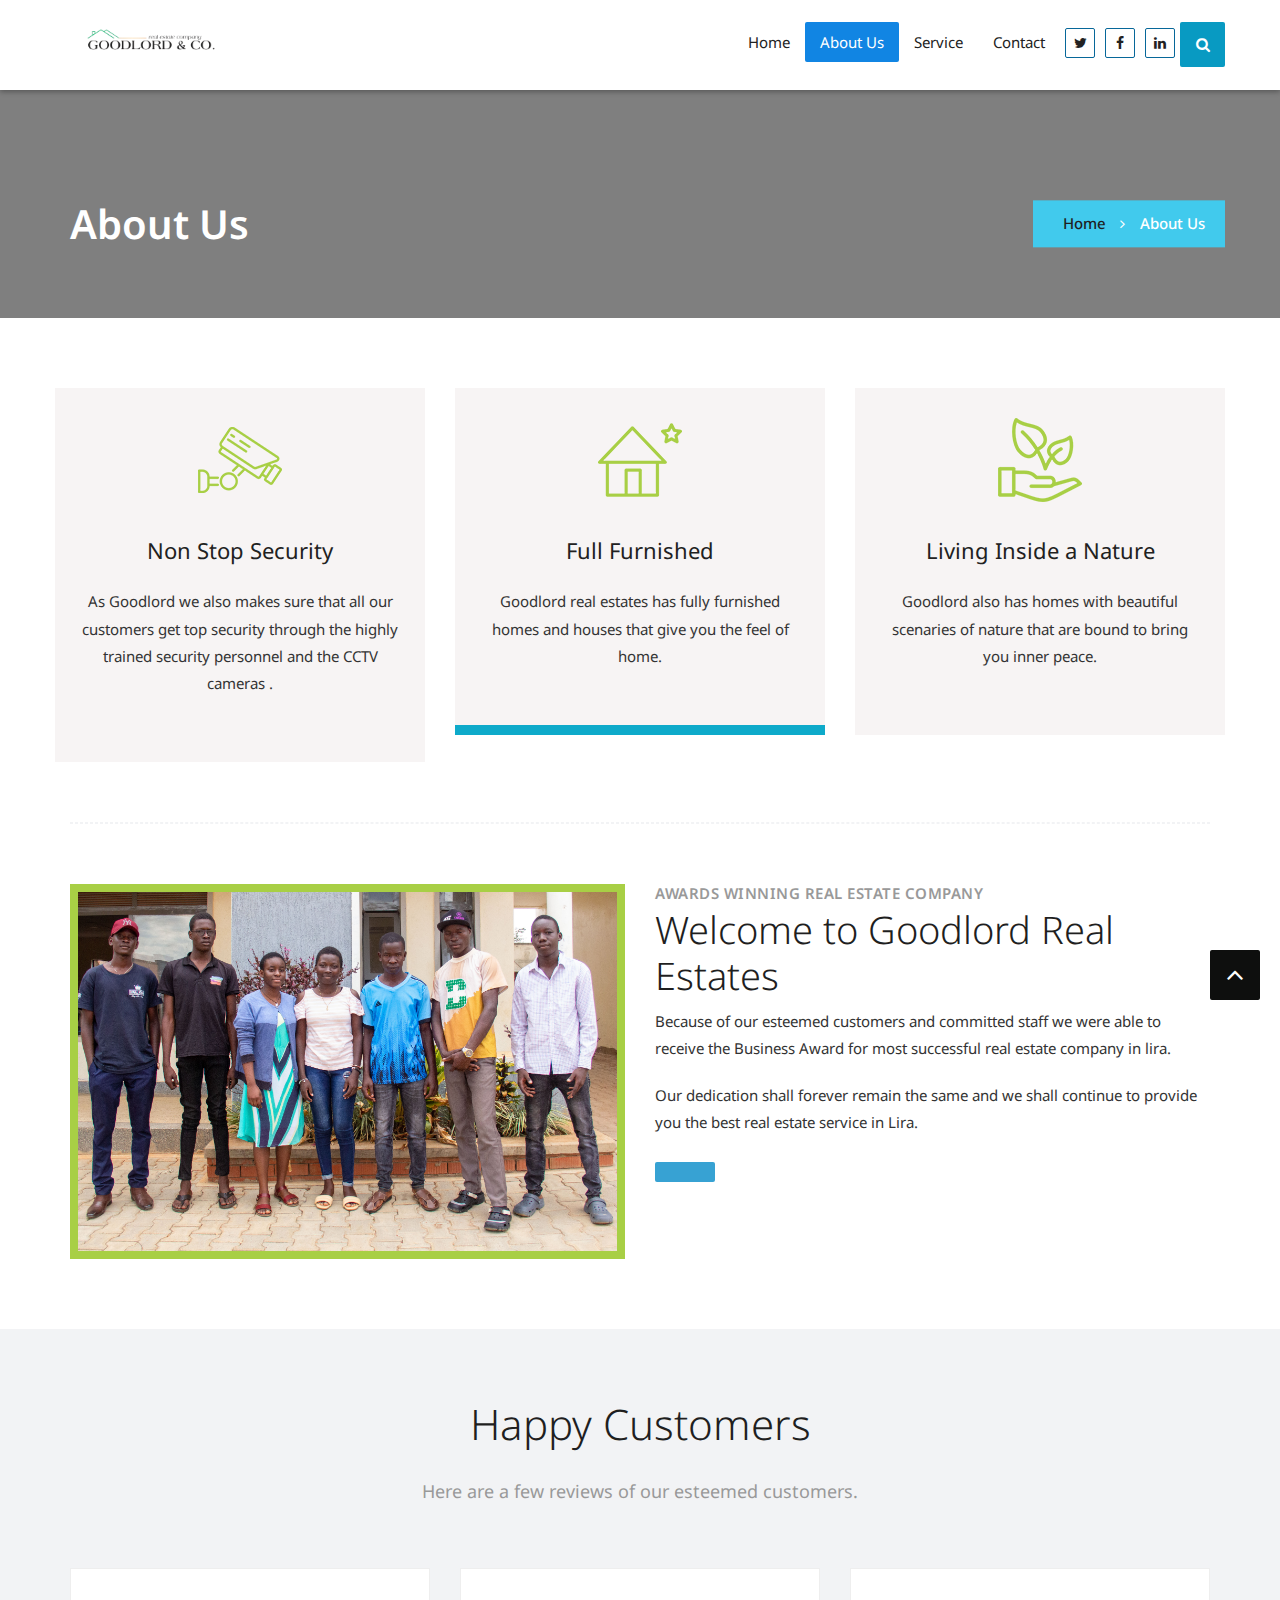
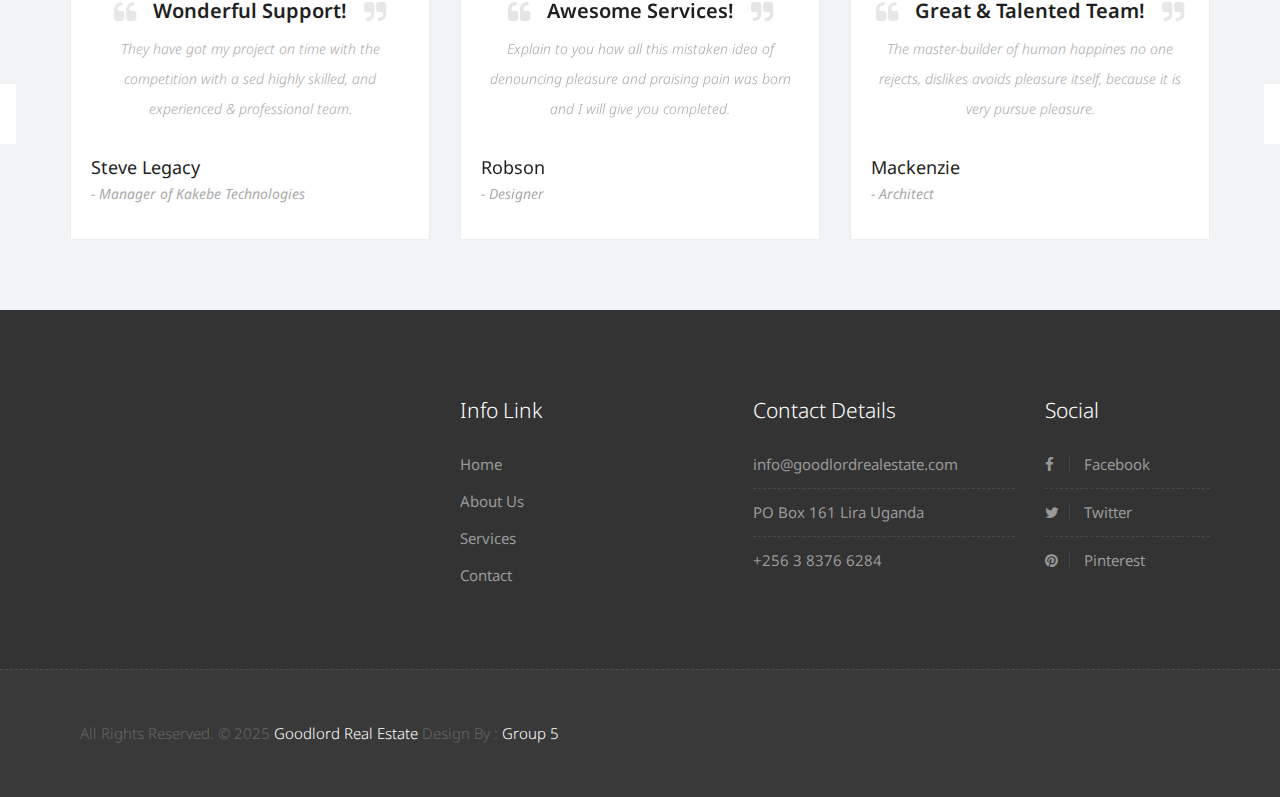
==== about.html @ 5dc3a501 "first commit" ====
<!DOCTYPE html>
<html lang="en">

<!-- Basic -->
<meta charset="utf-8">
<meta http-equiv="X-UA-Compatible" content="IE=edge">

<!-- Mobile Metas -->
<meta name="viewport" content="width=device-width, minimum-scale=1.0, maximum-scale=1.0, user-scalable=no">

<!-- Site Metas -->
<title>CITY Real Estate - Responsive HTML5 Landing Page Template</title>
<meta name="keywords" content="">
<meta name="description" content="">
<meta name="author" content="">

<!-- Site Icons -->
<link rel="shortcut icon" href="images/favicon.ico" type="image/x-icon" />
<link rel="apple-touch-icon" href="images/apple-touch-icon.png">

<!-- Bootstrap CSS -->
<link rel="stylesheet" href="css/bootstrap.min.css">
<!-- Site CSS -->
<link rel="stylesheet" href="style.css">
<!-- Colors CSS -->
<link rel="stylesheet" href="css/colors.css">
<!-- ALL VERSION CSS -->
<link rel="stylesheet" href="css/versions.css">
<!-- Responsive CSS -->
<link rel="stylesheet" href="css/responsive.css">
<!-- Custom CSS -->
<link rel="stylesheet" href="css/custom.css">

<!-- Modernizer for Portfolio -->
<script src="js/modernizer.js"></script>

<!--[if lt IE 9]>
      <script src="https://oss.maxcdn.com/libs/html5shiv/3.7.0/html5shiv.js"></script>
      <script src="https://oss.maxcdn.com/libs/respond.js/1.4.2/respond.min.js"></script>
    <![endif]-->

</head>

<body class="realestate_version">

    <!-- LOADER -->
    <div id="preloader">
        <span class="loader"><span class="loader-inner"></span></span>
    </div><!-- end loader -->
    <!-- END LOADER -->

    <header class="header header_style_01">
        <nav class="megamenu navbar navbar-default">
            <div class="container-fluid">
                <div class="navbar-header">
                    <button type="button" class="navbar-toggle collapsed" data-toggle="collapse" data-target="#navbar"
                        aria-expanded="false" aria-controls="navbar">
                        <span class="sr-only">Toggle navigation</span>
                        <span class="icon-bar"></span>
                        <span class="icon-bar"></span>
                        <span class="icon-bar"></span>
                    </button>
                    <a class="navbar-brand" href="index.html"><img src="images/logos/goodlord.png" alt="image"
                            width="180px" style="margin-top:-70px ;"></a>
                </div>
                <div id="navbar" class="navbar-collapse collapse">
                    <ul class="nav navbar-nav navbar-right">
                        <li><a href="index.html">Home</a></li>
                        <li><a class="active" href="about.html">About us </a></li>
                        <li><a href="service.html">Service</a></li>
                        <li><a href="contact.html">Contact</a></li>
                        <li class="social-links"><a href="#"><i class="fa fa-twitter global-radius"></i></a></li>
                        <li class="social-links"><a href="#"><i class="fa fa-facebook global-radius"></i></a></li>
                        <li class="social-links"><a href="#"><i class="fa fa-linkedin global-radius"></i></a></li>
                        <li class="search-option">
                            <button class="search tran3s dropdown-toggle" id="searchDropdown" data-toggle="dropdown"
                                aria-haspopup="true" aria-expanded="false"><i class="fa fa-search"
                                    aria-hidden="true"></i></button>
                            <form action="#" class="p-color-bg dropdown-menu tran3s" aria-labelledby="searchDropdown">
                                <input type="text" placeholder="Search....">
                                <button class="p-color-bg"><i class="fa fa-search" aria-hidden="true"></i></button>
                            </form>
                        </li>
                    </ul>
                </div>
            </div>
        </nav>
    </header>

    <div class="all-title-box">
        <div class="container">
            <div class="row">
                <div class="col-md-12">
                    <h2>About Us</h2>
                    <!-- Breadcrumbs -->
                    <nav id="breadcrumbs">
                        <ul>
                            <li><a href="#">Home</a></li>
                            <li>About Us</li>
                        </ul>
                    </nav>
                </div>
            </div>
        </div>
    </div>

    <div class="about-box">
        <div class="container">
            <div class="row">
                <div class="top-feature owl-carousel owl-theme">
                    <div class="item">
                        <div class="single-feature">
                            <div class="icon"><img src="uploads/icon-01.png" class="img-responsive" alt=""></div>
                            <h4><a href="#">Full Furnished</a></h4>
                            <p>Goodlord real estates has fully furnished homes and houses that give you the feel of
                                home. </p>
                        </div>
                    </div>
                    <div class="item">
                        <div class="single-feature">
                            <div class="icon"><img src="uploads/icon-02.png" class="img-responsive" alt=""></div>
                            <h4><a href="#">Living Inside a Nature</a></h4>
                            <p>Goodlord also has homes with beautiful scenaries of nature that are bound to bring you
                                inner peace.</p>
                        </div>
                    </div>
                    <div class="item">
                        <div class="single-feature">
                            <div class="icon"><img src="uploads/icon-03.png" class="img-responsive" alt=""></div>
                            <h4><a href="#">Luxurious Fittings</a></h4>
                            <p>Goodlord also has the best when it comes to the feel of a luxurious living</p>. </p>
                        </div>
                    </div>
                    <div class="item">
                        <div class="single-feature">
                            <div class="icon"><img src="uploads/icon-04.png" class="img-responsive" alt=""></div>
                            <h4><a href="#">Non Stop Security</a></h4>
                            <p>As Goodlord we also makes sure that all our customers get top security through the highly
                                trained security personnel and the CCTV cameras . </p>
                        </div>
                    </div>
                </div>
            </div>

            <hr class="hr1">

            <div class="row">
                <div class="col-md-6">
                    <div class="post-media wow fadeIn" style="visibility: visible; animation-name: fadeIn;">
                        <img src="images/em26_25.jpg" alt="" class="img-responsive">
                    </div><!-- end media -->
                </div>
                <div class="col-md-6">
                    <div class="message-box right-ab">
                        <h4>Awards Winning Real Estate Company</h4>
                        <h2>Welcome to Goodlord Real Estates</h2>
                        <p>Because of our esteemed customers and committed staff we were able to receive the Business
                            Award for most successful real estate company in lira.</p>
                        <p>Our dedication shall forever remain the same and we shall continue to provide you the best
                            real estate service in Lira. </p>
                        <a href="#" class="btn btn-light btn-radius grd1 btn-brd"> </a>
                    </div>
                </div>
            </div>

        </div>
    </div>

    <div id="testimonials" class="section lb">
        <div class="container">
            <div class="section-title row text-center">
                <div class="col-md-8 col-md-offset-2">
                    <h3>Happy Customers</h3>
                    <p class="lead"> Here are a few reviews of our esteemed customers.</p>
                </div><!-- end col -->
            </div><!-- end title -->

            <div class="row">
                <div class="col-md-12 col-sm-12">
                    <div class="testi-carousel owl-carousel owl-theme">
                        <div class="testimonial clearfix">
                            <div class="desc">
                                <h3><i class="fa fa-quote-left"></i> Wonderful Support! <i
                                        class="fa fa-quote-right"></i></h3>
                                <p class="lead">They have got my project on time with the competition with a sed highly
                                    skilled, and experienced & professional team.</p>

                            </div>
                            <div class="testi-meta">
                                <img src="uploads/testi_01.png" alt="" class="img-responsive alignleft">
                                <h4>Steve Legacy<small>- Manager of Kakebe Technologies</small></h4>
                            </div>
                            <!-- end testi-meta -->
                        </div>
                        <!-- end testimonial -->

                        <div class="testimonial clearfix">
                            <div class="desc">
                                <h3><i class="fa fa-quote-left"></i> Awesome Services! <i class="fa fa-quote-right"></i>
                                </h3>
                                <p class="lead">Explain to you how all this mistaken idea of denouncing pleasure and
                                    praising pain was born and I will give you completed.</p>
                            </div>
                            <div class="testi-meta">
                                <img src="uploads/testi_02.png" alt="" class="img-responsive alignleft">
                                <h4>Robson<small>- Designer</small></h4>
                            </div>
                            <!-- end testi-meta -->
                        </div>
                        <!-- end testimonial -->

                        <div class="testimonial clearfix">
                            <div class="desc">
                                <h3><i class="fa fa-quote-left"></i> Great & Talented Team! <i
                                        class="fa fa-quote-right"></i></h3>
                                <p class="lead">The master-builder of human happines no one rejects, dislikes avoids
                                    pleasure itself, because it is very pursue pleasure. </p>
                            </div>
                            <div class="testi-meta">
                                <img src="uploads/testi_03.png" alt="" class="img-responsive alignleft">
                                <h4>Mackenzie <small>- Architect</small></h4>
                            </div>
                            <!-- end testi-meta -->
                        </div>
                        <!-- end testimonial -->
                        <div class="testimonial clearfix">
                            <div class="desc">
                                <h3><i class="fa fa-quote-left"></i> Wonderful Support! <i
                                        class="fa fa-quote-right"></i></h3>
                                <p class="lead">They have got my project on time with the competition with a sed highly
                                    skilled, and experienced & professional team.</p>
                            </div>
                            <div class="testi-meta">
                                <img src="uploads/testi_01.png" alt="" class="img-responsive alignleft">
                                <h4>Steve Legacy <small>- Manager of Kakebe Technologies</small></h4>
                            </div>
                            <!-- end testi-meta -->
                        </div>
                        <!-- end testimonial -->

                        <div class="testimonial clearfix">
                            <div class="desc">
                                <h3><i class="fa fa-quote-left"></i> Awesome Services! <i class="fa fa-quote-right"></i>
                                </h3>
                                <p class="lead">Explain to you how all this mistaken idea of denouncing pleasure and
                                    praising pain was born and I will give you completed.</p>
                            </div>
                            <div class="testi-meta">
                                <img src="uploads/testi_02.png" alt="" class="img-responsive alignleft">
                                <h4>Robson <small>- Designer</small></h4>
                            </div>
                            <!-- end testi-meta -->
                        </div>
                        <!-- end testimonial -->

                        <div class="testimonial clearfix">
                            <div class="desc">
                                <h3><i class="fa fa-quote-left"></i> Great & Talented Team! <i
                                        class="fa fa-quote-right"></i></h3>
                                <p class="lead">The master-builder of human happines no one rejects, dislikes avoids
                                    pleasure itself, because it is very pursue pleasure. </p>
                            </div>
                            <div class="testi-meta">
                                <img src="uploads/testi_03.png" alt="" class="img-responsive alignleft">
                                <h4>Mackenzie<small>- Architect</small></h4>
                            </div>
                            <!-- end testi-meta -->
                        </div><!-- end testimonial -->
                    </div><!-- end carousel -->
                </div><!-- end col -->
            </div><!-- end row -->
        </div><!-- end container -->
    </div><!-- end section -->

    <footer class="footer">
        <div class="container">
            <div class="row">
                <div class="col-md-4 col-sm-4 col-xs-12">
                    <div class="widget clearfix">
                        <div class="widget-title">
                            <img src="images/logos/logo-realestate.png" alt="">
                        </div>
                        <p> </p>
                        <p></p>
                    </div><!-- end clearfix -->
                </div><!-- end col -->

                <div class="col-md-3 col-sm-3 col-xs-12">
                    <div class="widget clearfix">
                        <div class="widget-title">
                            <h3>Info Link</h3>
                        </div>

                        <ul class="twitter-widget footer-links">
                            <li><a href="#"> Home </a></li>
                            <li><a href="#"> About Us </a></li>
                            <li><a href="#"> Services</a></li>
                            <li><a href="#"> Contact</a></li>
                        </ul><!-- end links -->
                    </div><!-- end clearfix -->
                </div><!-- end col -->

                <div class="col-md-3 col-sm-3 col-xs-12">
                    <div class="widget clearfix">
                        <div class="widget-title">
                            <h3>Contact Details</h3>
                        </div>

                        <ul class="footer-links">
                            <li><a href="mailto:#">info@goodlordrealestate.com</a></li>
                            <li>PO Box 161 Lira Uganda</li>
                            <li>+256 3 8376 6284</li>
                        </ul><!-- end links -->
                    </div><!-- end clearfix -->
                </div><!-- end col -->

                <div class="col-md-2 col-sm-2 col-xs-12">
                    <div class="widget clearfix">
                        <div class="widget-title">
                            <h3>Social</h3>
                        </div>
                        <ul class="footer-links">
                            <li><a href="#"><i class="fa fa-facebook"></i> Facebook</a></li>

                            <li><a href="#"><i class="fa fa-twitter"></i> Twitter</a></li>

                            <li><a href="#"><i class="fa fa-pinterest"></i> Pinterest</a></li>
                        </ul><!-- end links -->
                    </div><!-- end clearfix -->
                </div><!-- end col -->

            </div><!-- end row -->
        </div><!-- end container -->
    </footer><!-- end footer -->

    <div class="copyrights">
        <div class="container">
            <div class="footer-distributed">
                <div class="footer-left">
                    <p class="footer-company-name">All Rights Reserved. &copy; 2025 <a href="#">Goodlord Real Estate</a>
                        Design By : <a href="https://html.design/">Group 5</a></p>
                </div>


            </div>
        </div><!-- end container -->
    </div><!-- end copyrights -->

    <a href="#" id="scroll-to-top" class="dmtop global-radius"><i class="fa fa-angle-up"></i></a>

    <!-- ALL JS FILES -->
    <script src="js/all.js"></script>
    <!-- ALL PLUGINS -->
    <script src="js/custom.js"></script>
    <script src="js/portfolio.js"></script>
    <script src="js/hoverdir.js"></script>
    <script src="http://maps.googleapis.com/maps/api/js?sensor=false&amp;libraries=places"></script>
    <!-- MAP & CONTACT -->
    <script src="js/map.js"></script>

</body>

</html>
---- style.css ----
/*------------------------------------------------------------------
    Version: 1.0
-------------------------------------------------------------------*/


/*------------------------------------------------------------------
    [Table of contents]

    1. IMPORT FONTS
    2. IMPORT FILES
    3. SKELETON
    4. WP CORE
    5. HEADER
    6. SECTIONS
    7. SECTIONS
    8. PORTFOLIO
    9. TESTIMONIALS
    10. PRICING TABLES
    11. ICON BOXES
    12. MESSAGE BOXES
    13. FEATURES
    14. CONTACT
    15. FOOTER
    16. MISC
    17. BUTTONS
-------------------------------------------------------------------*/


/*------------------------------------------------------------------
    IMPORT FONTS
-------------------------------------------------------------------*/

@import url('https://fonts.googleapis.com/css?family=Noto+Sans:400,400i,700,700i');

/*------------------------------------------------------------------
    IMPORT FILES
-------------------------------------------------------------------*/

@import url(css/animate.css);
@import url(css/slideshow.css);
@import url(css/flaticon.css);
@import url(css/prettyPhoto.css);
@import url(css/owl.carousel.css);
@import url(css/font-awesome.min.css);

/*------------------------------------------------------------------
    SKELETON
-------------------------------------------------------------------*/

body {
    color: #333;
    font-size: 15px;
    font-family: 'Noto Sans', sans-serif;
    line-height: 1.80857;
}

body.demos .section {
    background: url(images/bg.png) repeat top center #3c9af7;
}

body.demos .section-title img {
    max-width: 280px;
    display: block;
    margin: 10px auto;
}

body.demos .service-widget h3 {
    border-bottom: 1px solid #ededed;
    font-size: 18px;
    padding: 20px 0;
    background-color: #ffffff;
}

body.demos .service-widget {
    margin: 0 0 30px;
    padding: 30px;
    background-color: #1498b3
}

body.demos .container-fluid {
    max-width: 1080px
}

a {
    color: #1f1f1f;
    text-decoration: none !important;
    outline: none !important;
    -webkit-transition: all .3s ease-in-out;
    -moz-transition: all .3s ease-in-out;
    -ms-transition: all .3s ease-in-out;
    -o-transition: all .3s ease-in-out;
    transition: all .3s ease-in-out;
}

h1,
h2,
h3,
h4,
h5,
h6 {
    letter-spacing: 0;
    font-weight: normal;
    position: relative;
    padding: 0 0 10px 0;
    font-weight: normal;
    line-height: 120% !important;
    color: #1f1f1f;
    margin: 0
}

h1 {
    font-size: 24px
}

h2 {
    font-size: 22px
}

h3 {
    font-size: 18px
}

h4 {
    font-size: 16px
}

h5 {
    font-size: 14px
}

h6 {
    font-size: 13px
}

h1 a,
h2 a,
h3 a,
h4 a,
h5 a,
h6 a {
    color: #212121;
    text-decoration: none!important;
    opacity: 1
}

h1 a:hover,
h2 a:hover,
h3 a:hover,
h4 a:hover,
h5 a:hover,
h6 a:hover {
    opacity: .8
}

a {
    color: #1f1f1f;
    text-decoration: none;
    outline: none;
}

a,
.btn {
    text-decoration: none !important;
    outline: none !important;
    -webkit-transition: all .3s ease-in-out;
    -moz-transition: all .3s ease-in-out;
    -ms-transition: all .3s ease-in-out;
    -o-transition: all .3s ease-in-out;
    transition: all .3s ease-in-out;
}

.btn-custom {
    margin-top: 20px;
    background-color: transparent !important;
    border: 2px solid #309dcb;
    padding: 12px 40px;
    font-size: 16px;
}

.lead {
    font-size: 18px;
    line-height: 30px;
    color: #767676;
    margin: 0;
    padding: 0;
}

blockquote {
    margin: 20px 0 20px;
    padding: 30px;
}

ul, li, ol{
	margin: 0px;
	padding: 0px;
	list-style: none;
}

input, textarea {
    outline: none;
    box-shadow: none;
    transition: all 0.3s ease-in-out;
}

::-webkit-input-placeholder {
  color: #000000;
}

:-moz-placeholder {
  /* Firefox 18- */
  color: #000000;
}

::-moz-placeholder {
  /* Firefox 19+ */
  color: #000000;
}

:-ms-input-placeholder {
  /* IE 10+ */
  color: #000000;
}

::-ms-input-placeholder {
  /* Edge */
  color: #000000;
}

:placeholder-shown {
  /* Standard one last! */
  color: #000000;
}


/*------------------------------------------------------------------
    WP CORE
-------------------------------------------------------------------*/

.first {
    clear: both
}

.last {
    margin-right: 0
}

.alignnone {
    margin: 5px 20px 20px 0;
}

.aligncenter,
div.aligncenter {
    display: block;
    margin: 5px auto 5px auto;
}

.alignright {
    float: right;
    margin: 10px 0 20px 20px;
}

.alignleft {
    float: left;
    margin: 10px 20px 20px 0;
}

a img.alignright {
    float: right;
    margin: 10px 0 20px 20px;
}

a img.alignnone {
    margin: 10px 20px 20px 0;
}

a img.alignleft {
    float: left;
    margin: 10px 20px 20px 0;
}

a img.aligncenter {
    display: block;
    margin-left: auto;
    margin-right: auto
}

.wp-caption {
    background: #16caee;
    border: 1px solid #4ebeef;
    max-width: 96%;
    /* Image does not overflow the content area */
    padding: 5px 3px 10px;
    text-align: center;
}

.wp-caption.alignnone {
    margin: 5px 20px 20px 0;
}

.wp-caption.alignleft {
    margin: 5px 20px 20px 0;
}

.wp-caption.alignright {
    margin: 5px 0 20px 20px;
}

.wp-caption img {
    border: 0 none;
    height: auto;
    margin: 0;
    max-width: 98.5%;
    padding: 0;
    width: auto;
}

.wp-caption p.wp-caption-text {
    font-size: 11px;
    line-height: 17px;
    margin: 0;
    padding: 0 4px 5px;
}


/* Text meant only for screen readers. */

.screen-reader-text {
    clip: rect(1px, 1px, 1px, 1px);
    position: absolute !important;
    height: 1px;
    width: 1px;
    overflow: hidden;
}

.screen-reader-text:focus {
    background-color: #f1f1f1;
    border-radius: 3px;
    box-shadow: 0 0 2px 2px rgba(0, 0, 0, 0.6);
    clip: auto !important;
    color: #21759b;
    display: block;
    font-size: 14px;
    font-size: 0.875rem;
    font-weight: bold;
    height: auto;
    left: 5px;
    line-height: normal;
    padding: 15px 23px 14px;
    text-decoration: none;
    top: 5px;
    width: auto;
    z-index: 100000;
    /* Above WP toolbar. */
}


/*------------------------------------------------------------------
    HEADER
-------------------------------------------------------------------*/

.megamenu .nav,
.megamenu .collapse,
.megamenu .dropup,
.megamenu .dropdown {
    position: static;
}

.megamenu .container-fluid {
    position: relative;
}

.megamenu .dropdown-menu {
    left: auto;
}

.megamenu .megamenu-content {
    padding: 20px 30px;
}

.megamenu .dropdown.megamenu-fw .dropdown-menu {
    left: 0;
    right: 0;
}

.megamenu .list-unstyled {
    min-width: 200px;
}

.header_style_01 {
    background-color: rgba(255, 255, 255, 0.1);
    display: block;
    left: 0;
    padding: 20px 40px;
    position: absolute;
    right: 0;
    top: 0;
    width: 100%;
    z-index: 111;
	-webkit-box-shadow: 0px 2px 5px 0px rgba(0,0,0,0.30);
	-moz-box-shadow: 0px 2px 5px 0px rgba(0,0,0,0.30);
	box-shadow: 0px 2px 5px 0px rgba(0,0,0,0.30);
}

.header_style_01 .navbar-default {
    background-color: transparent;
    border: 0;
	border-radius: 0;
}

.header_style_01 .navbar,
.header_style_01 .navbar-nav,
.header_style_01 .navbar-default,
.header_style_01 .nav {
    margin-bottom: 0 !important;
}

.header_style_01 .navbar-brand {
    padding: 2px 15px 0 15px;
}

.header_style_01 .navbar-default .navbar-nav > li > a {
    border-radius: 0;
    color: #222222;
    font-size: 15px;
    font-style: normal;
    font-weight: 400;
    text-transform: capitalize;
    background-color: transparent;
}

.header_style_01 .navbar-default .navbar-nav > li a {
    background-color: transparent;
	border-radius: 2px;
}

.header_style_01 .navbar-default .navbar-nav > li:hover a,
.header_style_01 .navbar-default .navbar-nav > li:focus a {
    background-color: #076799;
	color: #ffffff;
}

body.realestate_version .social-links:hover a{
	background-color: transparent !important;
	color: #333333 !important;
}

.header_style_01 .navbar-default .navbar-nav > li a.active {
	background-color: #1185e3;
	color: #ffffff;
	border-radius: 2px;
}

.header_style_01 .navbar-right > li {
    margin-top: 2px;
    -webkit-transition: all .3s ease-in-out;
    -moz-transition: all .3s ease-in-out;
    -ms-transition: all .3s ease-in-out;
    -o-transition: all .3s ease-in-out;
    transition: all .3s ease-in-out;
}

.header_style_01 .navbar-right > li > a {
    padding-bottom: 10px;
    padding-top: 10px;
}

li.social-links {
    margin: 0 8px;
}

li.social-links a {
    padding: 13px 0 !important;
}

.affix-top {
    overflow: hidden;
    visibility: visible;
    opacity: 1;
    top: -100%;
}

.affix {
    top: 0;
    left: 0;
    right: 0;
    width: 100%;
    padding: 20px 40px;
    background-color: #1f1f1f !important;
    -webkit-transition: visibility 0.95s ease-in-out, opacity 0.95s ease-in-out, bottom 0.95s ease-in-out, top 0.95s ease-in-out, left 0.95s ease-in-out, right 0.95s ease-in-out;
    -moz-transition: visibility 0.95s ease-in-out, opacity 0.95s ease-in-out, bottom 0.95s ease-in-out, top 0.95s ease-in-out, left 0.95s ease-in-out, right 0.95s ease-in-out;
    -o-transition: visibility 0.95s ease-in-out, opacity 0.95s ease-in-out, bottom 0.95s ease-in-out, top 0.95s ease-in-out, left 0.95s ease-in-out, right 0.95s ease-in-out;
    transition: visibility 0.95s ease-in-out, opacity 0.95s ease-in-out, top 0.95s ease-in-out, bottom 0.95s ease-in-out, left 0.95s ease-in-out, right 0.95s ease-in-out;
}

.navbar-nav li {
    position: relative;
}

.navbar-nav span {
    font-size: 24px;
    position: absolute;
    right: 2px;
    top: 13px;
}



.fixed-menu .navbar-default {
    position: fixed;
    visibility: hidden;
    left: 0px;
    top: 0px;
    width: 100%;
    padding: 0px 0px;
    background: #ffffff;
    z-index: 0;
    transition: all 500ms ease;
    -moz-transition: all 500ms ease;
    -webkit-transition: all 500ms ease;
    -ms-transition: all 500ms ease;
    -o-transition: all 500ms ease;
    z-index: 999;
    opacity: 1;
    visibility: visible;
    -ms-animation-name: fadeInDown;
    -moz-animation-name: fadeInDown;
    -op-animation-name: fadeInDown;
    -webkit-animation-name: fadeInDown;
    animation-name: fadeInDown;
    -ms-animation-duration: 500ms;
    -moz-animation-duration: 500ms;
    -op-animation-duration: 500ms;
    -webkit-animation-duration: 500ms;
    animation-duration: 500ms;
    -ms-animation-timing-function: linear;
    -moz-animation-timing-function: linear;
    -op-animation-timing-function: linear;
    -webkit-animation-timing-function: linear;
    animation-timing-function: linear;
    -ms-animation-iteration-count: 1;
    -moz-animation-iteration-count: 1;
    -op-animation-iteration-count: 1;
    -webkit-animation-iteration-count: 1;
    animation-iteration-count: 1;
}

.fixed-menu .navbar-default {
    padding: 15px 30px;
    box-shadow: 0 0 8px 0 rgba(0,0,0,.12);
}


body.realestate_version .header_style_01 .navbar-right > li.search-option{
	position: relative;
}
body.realestate_version .header_style_01 .navbar-right > li.search-option button.search{
	line-height: 43px;
	width: 45px;
	color: #fff;
	background: #089ac2;
	border: none;
	transition: all .3s ease-in-out;
	border-radius: 2px;
}
body.realestate_version .header_style_01 .navbar-right > li.search-option button.search:hover{
	background: #dbdbdb;
}
body.realestate_version .header_style_01 .navbar-right > li.search-option form.dropdown-menu{
	position: absolute;
	height: 50px;
	width: 280px;
	padding: 5px;
	border-radius: 0;
	right: 0;
	left: auto;
	top: 100%;
	box-shadow: none;
	border: none;
	float: none;
	margin: 0;
	background: #fff;
	box-shadow: 0 0px 5px 2px rgba(0,0,0,.175);
}

body.realestate_version .header_style_01 .navbar-right > li.search-option form input{
	width: 100%;
	height: 100%;
	background: transparent;
	border: 1px solid #ececec;
	padding: 0 49px 0 10px;
}

body.realestate_version .header_style_01 .navbar-right > li.search-option form button{
	display: block;
	width: 48px;
	color: #fff;
	background: #21bde0;
	border: 1px solid #fff;
	border-left: none;
	line-height: 40px;
	text-align: center;
	position: absolute;
	top: 4px;
	right: 5px;
	bottom: 4px;
	border-radius: 2px;
}


/*------------------------------------------------------------------
    SECTIONS
-------------------------------------------------------------------*/

.parallax {
    background-attachment: fixed;
    background-size: cover;
    height: 100%;
    padding: 120px 0;
    position: relative;
    width: 100%;
}

.parallax.parallax-off {
    background-attachment: scroll !important;
    display: block;
    height: auto;
    min-height: 100%;
    overflow: hidden;
    position: relative;
    background-position: center center;
    vertical-align: sub 2px;	
    width: 100%;
    z-index: 2;
} 

.no-scroll-xy {
    overflow: hidden !important;
    -webkit-transition: all .4s ease-in-out;
    -moz-transition: all .4s ease-in-out;
    -ms-transition: all .4s ease-in-out;
    -o-transition: all .4s ease-in-out;
    transition: all .4s ease-in-out;
}

.section {
    display: block;
    position: relative;
    overflow: hidden;
    padding: 70px 0;
}

.noover {
    overflow: visible;
}

.noover .btn-dark {
    border: 0 !important;
}

.nopad {
    padding: 0;
}

.nopadtop {
    padding-top: 0;
}

.section.wb {
    background-color: #ffffff;
}

.section.lb {
    background-color: #f2f3f5;
}

.section.db {
    background-color: #1f1f1f;
}

.section.color1 {
    background-color: #448AFF;
}

.first-section {
    display: block;
    position: relative;
    overflow: hidden;
}

.first-section::before{
	content: "";
	position: absolute;
	width: 100%;
	height: 100%;
	top: 0px;
	left: 0px;
	background: rgba(0,0,0,0.5);
}

.first-section h2 {
    color: #ffffff;
    font-size: 52px;
    font-weight: 300;
    text-transform: capitalize;
    display: block;
    margin: 0;
    padding: 30px 0 30px;
    position: relative;
}

.first-section .lead {
    font-size: 21px;
    font-weight: 300;
    padding: 0 0 40px;
    margin: 0;
    line-height: inherit;
    color: #ffffff;
}

.macbookright {
    width: 980px;
    position: absolute;
    right: -15%;
    bottom: -6%;
}

.section-title {
    display: block;
    position: relative;
    margin-bottom: 60px;
}

.section-title p {
    color: #999;
    font-weight: 400;
    font-size: 18px;
    line-height: 33px;
    margin: 0;
}

.section-title h3 {
    font-size: 42px;
    font-weight: 300;
    line-height: 62px;
    margin: 0 0 25px;
    padding: 0;
    text-transform: none;
}

.section.colorsection p,
.section.colorsection h3,
.section.db h3 {
    color: #ffffff;
}

.owl-carousel .owl-item img{
	width: auto;
	display: block;
	margin: 0 auto;
}

/*------------------------------------------------------------------
    PORTFOLIO
-------------------------------------------------------------------*/

.item-h2,
.item-h1 {
    height: 100% !important;
    height: auto !important;
}

.isotope-item {
    z-index: 2;
    padding: 0;
}

.isotope-hidden.isotope-item {
    pointer-events: none;
    z-index: 1;
}

.isotope,
.isotope .isotope-item {
    /* change duration value to whatever you like */
    -webkit-transition-duration: 0.8s;
    -moz-transition-duration: 0.8s;
    transition-duration: 0.8s;
}

.isotope {
    -webkit-transition-property: height, width;
    -moz-transition-property: height, width;
    transition-property: height, width;
}

.isotope .isotope-item {
    -webkit-transition-property: -webkit-transform, opacity;
    -moz-transition-property: -moz-transform, opacity;
    transition-property: transform, opacity;
}

.portfolio-filter ul {
    padding: 0;
    z-index: 2;
    display: block;
    position: relative;
    margin: 0;
}

.portfolio-filter ul li {
    border-radius: 0;
    display: inline-block;
    margin: 0 5px 0 0;
    text-decoration: none;
    text-transform: uppercase;
    vertical-align: middle;
}

.portfolio-filter ul li:last-child:after {
    content: "";
}

.portfolio-filter ul li .btn-dark {
    box-shadow: none;
    background-color: transparent;
    border: 1px solid #e6e7e6 !important;
    color: #1f1f1f;
    font-weight: 400;
    font-size: 13px;
    padding: 10px 30px;
}

.da-thumbs {
    list-style: none;
    position: relative;
    padding: 0;
}

.da-thumbs .pitem {
    margin: 0;
    padding: 15px;
    position: relative;
}

.da-thumbs .pitem a,
.da-thumbs .pitem a img {
    display: block;
    position: relative;
}

.da-thumbs .pitem a {
    overflow: hidden;
}

.da-thumbs .pitem a div {
    position: absolute;
    background-color: rgba(0, 0, 0, 0.8);
    width: 100%;
    height: 100%;
}

.da-thumbs .pitem a div h3 {
    display: block;
    color: #ffffff;
    font-size: 20px;
    padding: 30px 15px;
    text-transform: capitalize;
    font-weight: normal;
}

.da-thumbs .pitem a div h3 small {
    display: block;
    color: #ffffff;
    margin-top: 5px;
    font-size: 13px;
    font-weight: 300;
}

.da-thumbs .pitem a div i {
    background-color: #1f1f1f;
    position: absolute;
    color: #ffffff !important;
    bottom: 0;
    font-size: 15px;
    z-index: 12;
    right: 0;
    width: 40px;
    height: 40px;
    line-height: 40px;
    text-align: center;
}


/*------------------------------------------------------------------
    TESTIMONIALS
-------------------------------------------------------------------*/

.logos img {
    margin: auto;
    display: block;
    text-align: center;
    width: 100%;
    opacity: 0.3;
}

.logos img:hover {
    opacity: 0.5;
}

.desc h3 i {
    color: #2f2f2f;
    font-size: 24px;
    vertical-align: middle;
    margin-right: 12px;
}
.desc h3 i+i {
	margin-right: 0px;
	margin-left: 12px;
}

.desc {
    padding: 0px;
    position: relative;
    background: #000;
    border: 1px solid #111111;
}

.testi-meta {
    display: block;
    margin-top: 20px;
}

.testimonial h4 {
    font-size: 18px;
    color: #ffffff;
    padding: 13px 0 0;
}

.testimonial img {
    max-width: 55px;
}

.testimonial small {
    margin-top: 7px;
    font-size: 16px;
    display: block;
}

.testimonial {
    background-color: #fff;
	display: inline-block;
	width: 100%;
	text-align: center;
	border: 1px solid #eee;
	padding: 30px 20px;
}

.testimonial h3 {
    padding: 0 0 10px;
    font-size: 20px;
    font-weight: 600;
}

.testimonial small,
.testimonial .lead {
    background-color: transparent;
    color: #aaa;
    display: block;
    font-size: 14px;
    font-style: italic;
    line-height: 30px;
    margin: 0;
    padding: 0;
    position: relative;
}

.testimonial p:after {
    display: none;
}


/*------------------------------------------------------------------
    PRICING TABLES
-------------------------------------------------------------------*/

.pricing-table {
    margin: 50px 0 0 0;
    background: #fff;
    box-shadow: 0 5px 14px rgba(0, 0, 0, 0.1);
}

.pricing-table i {
    width: 30px;
    color: #c2c2c2;
    display: inline-block;
    margin-right: 10px;
    padding-right: 5px;
    border-right: 1px solid #ececec;
}

.pricing-table .btn-dark {
    padding: 10px 24px;
    font-size: 15px;
}

.pricing-table strong {
    font-weight: 600;
    margin-right: 6px;
    color: #1f1f1f;
}

.pricing-table-header {
    padding: 30px 0 25px 0;
    background: #ffffff;
}

.pricing-table-header h2 {
    font-size: 31px;
    margin: 0;
    padding: 0;
    font-weight: 300;
}

.pricing-table-header h3 {
    font-size: 15px;
    font-weight: 600;
    color: #aaaaaa;
    margin-top: 10px;
    text-transform: uppercase;
}

.pricing-table-space {
    height: 10px;
}

.pricing-table-text {
    margin: 15px 30px 0 30px;
    padding: 0 10px 15px 10px;
    border-bottom: 1px solid #ececec;
    font-weight: 300;
    line-height: 30px;
    color: #c2c2c2;
    font-size: 16px;
}

.pricing-table-text p {
    font-weight: 400;
}

.pricing-table-features {
    margin: 15px 30px 0 30px;
    padding: 0 10px 15px 30px;
    border-bottom: 1px solid #ececec;
    text-align: left;
    line-height: 30px;
    font-size: 16px;
    color: #c2c2c2;
}

.pricing-table-highlighted h3,
.pricing-table-highlighted h2 {
    color: #ffffff !important;
}

.pricing-table-sign-up {
    margin-top: 25px;
    padding-bottom: 30px;
}


/* Highlighted table */

.pricing-table-highlighted {
    margin-top: 0;
}

.m130 {
    margin-top: 130px;
}

.nav-pills {
    border: 1px solid #0da9d8;
}

.nav-pills > li {
    width: 50%;
    padding: 10px;
    float: left;
    margin: 0 !important;
}

.nav-pills > li > a {
    margin: 0!important;
    text-align: center;
    background-color: #f4f4f4;
}


/*------------------------------------------------------------------
    About box
-------------------------------------------------------------------*/

.about-box{
	padding: 70px 0px;
}

.single-feature {
    background: #f7f4f4;
    border-bottom: 10px solid transparent;
	text-align: center;
	padding: 30px 25px 45px 25px;
}

.single-feature h4 {
    margin: 35px 0 25px 0;
	padding: 0px;
	font-size: 22px;
}

.top-feature .center .single-feature, .top-feature .single-feature:hover {
    border-bottom-color: #0eaaca;
}


/*------------------------------------------------------------------
    ICON BOXES
-------------------------------------------------------------------*/

.icon-wrapper {
    position: relative;
    cursor: pointer;
    display: block;
    z-index: 1;
}

.icon-wrapper i {
    width: 75px;
    height: 75px;
    text-align: center;
    line-height: 75px;
    font-size: 28px;
    background-color: #f2f3f5;
    color: #1f1f1f;
    margin-top: 0;
}

.small-icons.icon-wrapper:hover i,
.small-icons.icon-wrapper:hover i:hover,
.small-icons.icon-wrapper i {
    width: auto !important;
    height: auto !important;
    line-height: 1 !important;
    padding: 0 !important;
    color: #e3e3e3 ;
    background-color: transparent !important;
    background: none !important;
    margin-right: 10px !important;
    vertical-align: middle;
    font-size: 24px !important;
}

.small-icons.icon-wrapper h3 {
    font-size: 18px;
    padding-bottom: 5px;
}

.small-icons.icon-wrapper p {
    padding: 0;
    margin: 0;
}

.icon-wrapper h3 {
    font-size: 21px;
    padding: 0 0 15px;
    margin: 0;
}

.icon-wrapper p {
    margin-bottom: 0;
    padding-left: 95px;
}

.icon-wrapper p small {
    display: block;
    color: #0f99ef;
    margin-top: 10px;
    text-transform: none;
    font-weight: 600;
    font-size: 16px;
}

.icon-wrapper p small:after {
    content: "\10";
    font-family: FontAwesome;
    margin-left: 5px;
    font-size: 11px;
}

.effect-1 {
    display: inline-block;
    cursor: pointer;
    text-align: center;
    position: relative;
    text-decoration: none;
    z-index: 1;
}

.effect-1:after {
    pointer-events: none;
    position: absolute;
    width: 100%;
    height: 100%;
    border-radius: 50%;
    content: '';
    -webkit-box-sizing: content-box;
    -moz-box-sizing: content-box;
    box-sizing: content-box;
}

.effect-1 {
    -webkit-transition: background 0.2s, color 0.2s;
    -moz-transition: background 0.2s, color 0.2s;
    transition: background 0.2s, color 0.2s;
}

.effect-1:after {
    top: -7px;
    left: -7px;
    padding: 7px;
    box-shadow: 0 0 0 2px #2750ff;
    -webkit-transition: -webkit-transform 0.2s, opacity 0.2s;
    -webkit-transform: scale(.8);
    -moz-transition: -moz-transform 0.2s, opacity 0.2s;
    -moz-transform: scale(.8);
    -ms-transform: scale(.8);
    transition: transform 0.2s, opacity 0.2s;
    transform: scale(.8);
    opacity: 0;
}

.effect-1:hover:after {
    -webkit-transform: scale(1);
    -moz-transform: scale(1);
    -ms-transform: scale(1);
    transform: scale(1);
    opacity: 1;
}

.effect-1:after {
    -webkit-transform: scale(1.2);
    -moz-transform: scale(1.2);
    -ms-transform: scale(1.2);
    transform: scale(1.2);
}

.effect-1:hover:after {
    -webkit-transform: scale(1);
    -moz-transform: scale(1);
    -ms-transform: scale(1);
    transform: scale(1);
    opacity: 1;
}

.property-main{
	background: #fff;
	position: relative;
	box-shadow: 0 2px 0 0 #e3e4e7;
	border: 1px solid #f1f1f1;
	border-radius: 2px;
	-webkit-transition: all .15s ease;
	-moz-transition: all .15s ease;
	-o-transition: all .15s ease;
	transition: all .15s ease;
	height: 100%;
}

.property-wrap{
	width: 100%;
	padding: 8px;
}

.item-body {
    padding: 15px 12px 7px;
    width: 100%;
}

.label-inner {
    position: absolute;
    top: 20px;
    right: 12px;
	background: #3ebfe2;
	-webkit-border-radius: 2px;
	-moz-border-radius: 2px;
	border-radius: 2px;
    z-index: 3;
}

.label-inner .label{
	display: block;
	line-height: 1.8;
}

.property-wrap .price {
    position: absolute;
    left: 12px;
    top: 12px;
    z-index: 4;
    color: #fff;
    text-align: left;
    background: #51acf6;
	-webkit-border-radius: 2px;
	-moz-border-radius: 2px;
	border-radius: 2px;
    padding: 6px 10px;
}

.item-body .adderess {
    color: #999;
    font-size: 13px;
    line-height: 22px;
    margin: 5px 0px;
}

.item-body .adderess i{
	margin-right: 5px;
}

.item-body .info {
    font-size: 13px;
    margin-top: 10px;
    line-height: 16px;
	margin-bottom: 10px;
}

.property-main:hover{
	box-shadow: 0 0 5px 1px rgba(60,144,190,.13);
	-webkit-box-shadow: 0 0 5px 1px rgba(60,144,190,.13);
	-moz-box-shadow: 0 0 5px 1px rgba(60,144,190,.13);
}

.item-foot{
	display: inline-block;
	width: 100%;
	border-top: 1px solid #e5e5e5;
	padding: 14px 20px;
	margin: -7px 0;
}

.item-foot .prop-user-agent i{
	padding-right: 5px;
}

.item-foot .prop-date i{
	padding-right: 5px;
}




/*------------------------------------------------------------------
    MESSAGE BOXES
-------------------------------------------------------------------*/

.service-widget h3 {
    font-size: 21px;
    color: #ffffff;
    padding: 0px;
    margin: 0 0 7px;
}

.service-widget h3 a,
.section.wb .service-widget h3,
.section.lb .service-widget h3 {
    color: #1f1f1f;
}

.service-widget p {
    margin-bottom: 0;
    padding-bottom: 0;
}

.message-box h4 {
    text-transform: uppercase;
    padding: 0;
    margin: 0 0 5px;
    font-weight: 600;
    letter-spacing: 0.5px;
    font-size: 15px;
    color: #999;
}

.message-box h2 {
    font-size: 38px;
    font-weight: 300;
    padding: 0 0 10px;
    margin: 0;
    line-height: 62px;
    margin-top: 0;
    text-transform: none;
}

.message-box p {
    margin-bottom: 20px;
	color: #999999;
}

.right-ab p{
	color: #333333;
}

.message-box .lead {
    padding-top: 10px;
    font-size: 14px;
    font-style: italic;
    color: #999;
    padding-bottom: 0;
}

.post-media {
    position: relative;
	border: 8px solid #a8cf45;	
}

.post-media img {
    width: 100%;
}

.post-media_g{
	position: relative;
}

.playbutton {
    position: absolute;
    color: #ffffff !important;
    top: 40%;
    font-size: 60px;
    z-index: 12;
    left: 0;
    right: 0;
    text-align: center;
    margin: -20px auto;
}

.hoverbutton {
    background-color: #45a8cf;
    position: absolute;
    color: #1f1f1f !important;
    top: 48%;
    font-size: 21px;
    z-index: 12;
    left: 0;
    opacity: 0;
    right: 0;
    width: 50px;
    height: 50px;
    line-height: 50px;
    text-align: center;
    margin: -20px auto;
}

.service-widget:hover .hoverbutton {
    opacity: 1;
}

hr.hr1 {
    position: relative;
    margin: 60px 0;
    border: 1px dashed #f2f3f5;
}

hr.hr2 {
    position: relative;
    margin: 17px 0;
    border: 1px dashed #f2f3f5;
}

hr.hr3 {
    position: relative;
    margin: 25px 0 30px 0;
    border: 1px dashed #f2f3f5;
}

hr.invis {
    border-color: transparent;
}

hr.invis1 {
    margin: 10px 0;
    border-color: transparent;
}

.section.parallax hr.hr1 {
    border-color: rgba(255, 255, 255, 0.1);
}

.sep1 {
    display: block;
    position: absolute;
    content: '';
    width: 40px;
    height: 40px;
    bottom: -20px;
    left: 50%;
    margin-left: -14px;
    background-color: #1f1f1f;
    -ms-transform: rotate(45deg);
    -webkit-transform: rotate(45deg);
    transform: rotate(45deg);
    z-index: 1;
}

.sep2 {
    display: block;
    position: absolute;
    content: '';
    width: 40px;
    height: 40px;
    top: -20px;
    left: 50%;
    margin-left: -14px;
    background-color: #1f1f1f;
    -ms-transform: rotate(45deg);
    -webkit-transform: rotate(45deg);
    transform: rotate(45deg);
    z-index: 1;
}


/* Divider Styles */

.divider-wrapper {
    width: 100%;
    box-shadow: 0 5px 14px rgba(0, 0, 0, 0.1);
    height: 540px;
    margin: 0 auto;
    position: relative;
}

.divider-wrapper:hover {
    cursor: none;
}

.divider-bar {
    position: absolute;
    width: 10px;
    left: 50%;
    top: -10px;
    bottom: -15px;
}

.code-wrapper {
    border: 1px solid #ffffff;
    display: block;
    overflow: hidden;
    width: 100%;
    height: 100%;
    position: relative;
    background: url("uploads/apt6.jpg") no-repeat;
}

.design-wrapper {
    overflow: hidden;
    position: absolute;
    top: 0;
    left: 0;
    right: 0;
    bottom: 0;
    -webkit-transform: translateX(50%);
    transform: translateX(50%);
}

.design-image {
    display: block;
    width: 100%;
    height: 100%;
    position: relative;
    -webkit-transform: translateX(-50%);
    transform: translateX(-50%);
    background: url("uploads/apt6.jpg") no-repeat;
}


/* .single-services{
	
} */

.single-services-img{
	padding: 15px 0px;
}

.single-services-desc h4{
	font-size: 22px;
	font-weight: 600;
}

.single-services-desc p{
	margin: 0px;
	padding-bottom: 20px;
}


/*------------------------------------------------------------------
    FEATURES
-------------------------------------------------------------------*/

.customwidget h1 {
    font-size: 44px;
    color: #ffffff;
    padding: 15px 0 25px;
    margin: 0;
    line-height: 1 !important;
    font-weight: 300;
}

.customwidget ul {
    padding: 0;
    display: block;
    margin-bottom: 30px;
}

.customwidget li i {
    margin-right: 5px;
}

.customwidget li {
    color: #ffffff;
    margin-right: 10px;
}

.image-center img {
    position: relative;
    margin: 0 0 -208px;
    z-index: 10;
    padding-right: 30px;
    text-align: center;
}

.customwidget p {
    font-style: italic;
    font-size: 18px;
    padding: 0 0 10px;
}

.img-center img {
    width: 100%;
    box-shadow: 0 5px 14px rgba(0, 0, 0, 0.1);
}

.img-center {
    margin: auto;
}

#features li p {
    margin-bottom: 0;
    padding-bottom: 0;
}

#features li {
    display: table;
    width: 100%;
    margin: 35px 0;
    cursor: pointer;
}

.features-left,
.features-right {
    padding: 0 10px;
}

.features-right li:last-child,
.features-left li:last-child {
    margin-bottom: 0px;
    padding-bottom: 0 !important;
}

.features-right li i,
.features-left li i {
    width: 68px;
    height: 68px;
    line-height: 68px;
    display: table;
    border-radius: 50%;
    font-size: 26px;
    background-color: #f2f3f5;
    margin: 0 auto 22px;
    position: relative;
    text-align: center;
    z-index: 55;
    transition: .4s;
    padding: 0;
}

#features i img {
    display: table;
    margin: 0 auto;
}

.features-left li i:before,
.features-right li i:before {
    text-align: center;
}

.features-right li i .ico-current,
.features-left li i .ico-current {
    opacity: 1;
    transition: .4s;
    visibility: visible;
}

.features-right li i .ico-hover,
.features-left li i .ico-hover {
    opacity: 0;
    transition: .4s;
    visibility: hidden;
    top: 19px;
}

.features-right li:hover .ico-current,
.features-left li:hover .ico-current {
    opacity: 0;
    transition: .4s;
    visibility: hidden;
}

.features-right li:hover .ico-hover,
.features-left li:hover .ico-hover {
    opacity: 1;
    transition: .4s;
    visibility: visible;
}

.features-right i {
    float: left;
}

.fr-inner {
    margin-left: 90px;
}

.features-left i {
    float: right;
}

.fl-inner {
    text-align: right;
    margin-right: 90px;
}

#features h4 {
    text-transform: capitalize;
    margin: 0;
    font-size: 19px;
}


/*------------------------------------------------------------------
    CONTACT
-------------------------------------------------------------------*/

.bootstrap-select {
    width: 100% \10;
    /*IE9 and below*/
}

.bootstrap-select > .dropdown-toggle {
    width: 100%;
    padding-right: 25px;
}

.has-error .bootstrap-select .dropdown-toggle,
.error .bootstrap-select .dropdown-toggle {
    border-color: #b94a48;
}

.bootstrap-select.fit-width {
    width: auto !important;
}

.bootstrap-select:not([class*="col-"]):not([class*="form-control"]):not(.input-group-btn) {
    width: 100%;
}

.bootstrap-select .dropdown-toggle:focus {
    outline: thin dotted #333333 !important;
    outline: 5px auto -webkit-focus-ring-color !important;
    outline-offset: -2px;
}

.bootstrap-select.form-control {
    margin-bottom: 0;
    padding: 0;
    border: none;
}

.bootstrap-select.form-control:not([class*="col-"]) {
    width: 100%;
}

.bootstrap-select.form-control.input-group-btn {
    z-index: auto;
}

.bootstrap-select.btn-group:not(.input-group-btn),
.bootstrap-select.btn-group[class*="col-"] {
    float: none;
    display: inline-block;
    margin-left: 0;
}

.bootstrap-select.btn-group.dropdown-menu-right,
.bootstrap-select.btn-group[class*="col-"].dropdown-menu-right,
.row .bootstrap-select.btn-group[class*="col-"].dropdown-menu-right {
    float: right;
}

.form-inline .bootstrap-select.btn-group,
.form-horizontal .bootstrap-select.btn-group,
.form-group .bootstrap-select.btn-group {
    margin-bottom: 0;
}

.form-group-lg .bootstrap-select.btn-group.form-control,
.form-group-sm .bootstrap-select.btn-group.form-control {
    padding: 0;
}

.form-inline .bootstrap-select.btn-group .form-control {
    width: 100%;
}

.bootstrap-select.btn-group.disabled,
.bootstrap-select.btn-group > .disabled {
    cursor: not-allowed;
}

.bootstrap-select.btn-group.disabled:focus,
.bootstrap-select.btn-group > .disabled:focus {
    outline: none !important;
}

.bootstrap-select.btn-group .dropdown-toggle .filter-option {
    display: inline-block;
    overflow: hidden;
    width: 100%;
    text-align: left;
}

.bootstrap-select.btn-group .dropdown-toggle .fa-angle-down {
    position: absolute;
    top: 30% !important;
    right: -5px;
    vertical-align: middle;
}

.bootstrap-select.btn-group[class*="col-"] .dropdown-toggle {
    width: 100%;
}

.bootstrap-select.btn-group .dropdown-menu {
    border: 1px solid #ededed;
    box-shadow: none;
    box-sizing: border-box;
    min-width: 100%;
    padding: 20px 10px;
    z-index: 1035;
}

.dropdown-menu > li > a {
    background-color: transparent !important;
    color: #bcbcbc !important;
    font-size: 15px;
    padding: 10px 20px;
}

.bootstrap-select.btn-group .dropdown-menu.inner {
    position: static;
    float: none;
    border: 0;
    padding: 0;
    margin: 0;
    border-radius: 0;
    -webkit-box-shadow: none;
    box-shadow: none;
}

.bootstrap-select.btn-group .dropdown-menu li {
    position: relative;
}

.bootstrap-select.btn-group .dropdown-menu li.active small {
    color: #fff;
}

.bootstrap-select.btn-group .dropdown-menu li.disabled a {
    cursor: not-allowed;
}

.bootstrap-select.btn-group .dropdown-menu li a {
    cursor: pointer;
}

.bootstrap-select.btn-group .dropdown-menu li a.opt {
    position: relative;
    padding-left: 2.25em;
}

.bootstrap-select.btn-group .dropdown-menu li a span.check-mark {
    display: none;
}

.bootstrap-select.btn-group .dropdown-menu li a span.text {
    display: inline-block;
}

.bootstrap-select.btn-group .dropdown-menu li small {
    padding-left: 0.5em;
}

.bootstrap-select.btn-group .dropdown-menu .notify {
    position: absolute;
    bottom: 5px;
    width: 96%;
    margin: 0 2%;
    min-height: 26px;
    padding: 3px 5px;
    background: #f5f5f5;
    border: 1px solid #e3e3e3;
    -webkit-box-shadow: inset 0 1px 1px rgba(0, 0, 0, 0.05);
    box-shadow: inset 0 1px 1px rgba(0, 0, 0, 0.05);
    pointer-events: none;
    opacity: 0.9;
    -webkit-box-sizing: border-box;
    -moz-box-sizing: border-box;
    box-sizing: border-box;
}

.bootstrap-select.btn-group .no-results {
    padding: 3px;
    background: #f5f5f5;
    margin: 0 5px;
    white-space: nowrap;
}

.bootstrap-select.btn-group.fit-width .dropdown-toggle .filter-option {
    position: static;
}

.bootstrap-select.btn-group.fit-width .dropdown-toggle .caret {
    position: static;
    top: auto;
    margin-top: 4px;
}

.bootstrap-select.btn-group.show-tick .dropdown-menu li.selected a span.check-mark {
    position: absolute;
    display: inline-block;
    right: 15px;
    margin-top: 5px;
}

.bootstrap-select.btn-group.show-tick .dropdown-menu li a span.text {
    margin-right: 34px;
}

.bootstrap-select.show-menu-arrow.open > .dropdown-toggle {
    z-index: 1036;
}

.bootstrap-select.show-menu-arrow .dropdown-toggle:before {
    content: '';
    border-left: 7px solid transparent;
    border-right: 7px solid transparent;
    border-bottom: 7px solid rgba(204, 204, 204, 0.2);
    position: absolute;
    bottom: -4px;
    left: 9px;
    display: none;
}

.bootstrap-select.show-menu-arrow .dropdown-toggle:after {
    content: '';
    border-left: 6px solid transparent;
    border-right: 6px solid transparent;
    border-bottom: 6px solid white;
    position: absolute;
    bottom: -4px;
    left: 10px;
    display: none;
}

.bootstrap-select.show-menu-arrow.dropup .dropdown-toggle:before {
    bottom: auto;
    top: -3px;
    border-top: 7px solid rgba(204, 204, 204, 0.2);
    border-bottom: 0;
}

.bootstrap-select.show-menu-arrow.dropup .dropdown-toggle:after {
    bottom: auto;
    top: -3px;
    border-top: 6px solid white;
    border-bottom: 0;
}

.bootstrap-select.show-menu-arrow.pull-right .dropdown-toggle:before {
    right: 12px;
    left: auto;
}

.bootstrap-select.show-menu-arrow.pull-right .dropdown-toggle:after {
    right: 13px;
    left: auto;
}

.bootstrap-select.show-menu-arrow.open > .dropdown-toggle:before,
.bootstrap-select.show-menu-arrow.open > .dropdown-toggle:after {
    display: block;
}

.bs-searchbox,
.bs-actionsbox,
.bs-donebutton {
    padding: 4px 8px;
}

.bs-actionsbox {
    float: left;
    width: 100%;
    -webkit-box-sizing: border-box;
    -moz-box-sizing: border-box;
    box-sizing: border-box;
}

.bs-actionsbox .btn-group button {
    width: 50%;
}

.bs-donebutton {
    float: left;
    width: 100%;
    -webkit-box-sizing: border-box;
    -moz-box-sizing: border-box;
    box-sizing: border-box;
}

.bs-donebutton .btn-group button {
    width: 100%;
}

.bs-searchbox + .bs-actionsbox {
    padding: 0 8px 4px;
}

.bs-searchbox .form-control {
    margin-bottom: 0;
    width: 100%;
}

select.bs-select-hidden,
select.selectpicker {
    display: none !important;
}

select.mobile-device {
    position: absolute !important;
    top: 0;
    left: 0;
    display: block !important;
    width: 100%;
    height: 100% !important;
    opacity: 0;
}


/*# sourceMappingURL=bootstrap-select.css.map */

.bootstrap-select > .btn {
    background: rgba(0, 0, 0, 0) none repeat scroll 0 0;
    font-size: 15px;
    height: 33px;
    box-shadow: none !important;
    border: 0 !important;
    padding: 0;
    width: 100%;
    color: #bcbcbc !important;
}

.contact_form {
    border: 1px solid #ededed;
    box-shadow: 0 5px 14px rgba(0, 0, 0, 0.1);
    background-color: #f2f3f5;
    padding: 40px 30px;
	border-radius: 2px;
}

.contact_form .form-control {
    background-color: #fff;
    margin-bottom: 30px;
    border: 1px solid #ebebeb;
    box-sizing: border-box;
    color: #000000;
    font-size: 16px;
    outline: 0 none;
    padding: 10px 25px;
    height: 55px;
    resize: none;
    box-shadow: none !important;
    width: 100%;
}

.contact_form textarea {
    color: #bcbcbc;
    padding: 20px 25px !important;
    height: 160px !important;
}

.contact_form .form-control::-webkit-input-placeholder {
    color: #bcbcbc;
}

.contact_form .form-control::-moz-placeholder {
    opacity: 1;
    color: #bcbcbc;
}

.contact_form .form-control::-ms-input-placeholder {
    color: #bcbcbc;
}

#contact {
    background: url(uploads/apt6.jpg) no-repeat center center #fff;
}


/*------------------------------------------------------------------
    FOOTER
-------------------------------------------------------------------*/

.cac {
    background-color: #232323;
    -webkit-transition: all .3s ease-in-out;
    -moz-transition: all .3s ease-in-out;
    -ms-transition: all .3s ease-in-out;
    -o-transition: all .3s ease-in-out;
    transition: all .3s ease-in-out;
}

.cac:hover a h3 {
    color: #fff !important;
}

.cac a h3 {
    color: #999;
}

.cac h3 {
    padding: 60px 0;
    margin: 0;
    font-weight: 400;
    font-size: 20px;
    text-transform: capitalize;
    line-height:20 !important;
}

.footer {
    padding: 90px 0 80px !important;
    color: #999;
    background-color: #333333;
}

.footer .widget-title {
    position: relative;
    display: block;
    margin-bottom: 30px;
}

.footer .widget-title small {
    color: #999;
    display: block;
    padding: 0 58px;
    text-transform: uppercase;
}

.footer .widget-title h3 {
    color: #fff;
    font-weight: 300;
    font-size: 21px;
    padding: 0;
    margin: 0;
    line-height: 1 !important;
}

.footer-links {
    list-style: none;
    padding: 0;
}

.footer-links a {
    color: #999;
	display: block;
}

.footer-links a:hover,
.footer a:hover {
    color: #41caed;
}

.footer-links li {
    margin-bottom: 10px;
    display: block;
    width: 100%;
    border-bottom: 1px dashed rgba(255, 255, 255, 0.1);
    padding-bottom: 10px;
}

.twitter-widget li {
    margin-bottom: 0;
    border: 0 !important;
}

.twitter-widget li i {
    border-right: 0 !important;
    margin-right: 0;
}

.footer-links li:last-child {
    margin-bottom: 0;
    padding-bottom: 0;
    border: 0;
}

.footer-links i {
    display: inline-block;
    width: 25px;
    margin-right: 10px;
    border-right: 1px dashed rgba(255, 255, 255, 0.1);
}

.copyrights {
    border-top: 1px dashed rgba(255, 255, 255, 0.1);
    background-color: #393939;
    box-sizing: border-box;
    width: 100%;
    text-align: left;
    padding: 30px 0px;
    overflow: hidden;
}

.dmtop.show {
    bottom: 20px;
}

/* Footer left */

.footer-distributed .footer-left {
    float: left;
}

.footer-distributed .footer-links {
    margin: 0 0 10px;
    text-transform: uppercase;
    padding: 0;
}

.footer-distributed .footer-links a {
    display: inline-block;
    line-height: 1.8;
    margin: 0 10px 0 10px;
    text-decoration: none;
}

.footer-distributed .footer-company-name {
    font-weight: 300;
    margin: 0 10px;
    color: #666;
    padding: 20px 0px;}


/* Footer right */

.footer-distributed .footer-right {
    float: right;
}


/* The search form */

.footer-distributed form {
    position: relative;
}

.footer-distributed form input {
    display: block;
    border-radius: 3px;
    box-sizing: border-box;
    background-color: #181818;
    border: none;
    font: inherit;
    font-size: 15px;
    font-weight: normal;
    color: #999;
    width: 400px;
    padding: 18px 50px 18px 18px;
}

.footer-distributed form input:focus {
    outline: none;
}


/* Changing the placeholder color */

.footer-distributed form input::-webkit-input-placeholder {
    color: #999;
}

.footer-distributed form input::-moz-placeholder {
    opacity: 1;
    color: #999;
}

.footer-distributed form input:-ms-input-placeholder {
    color: #999;
}


/* The magnify glass icon */

.footer-distributed form i {
    width: 18px;
    height: 18px;
    position: absolute;
    top: 16px;
    right: 18px;
    color: #999;
    font-size: 18px;
    margin-top: 6px;
}

.footer-distributed .footer-company-name a{
	color: #ffffff;
}

.footer-distributed .footer-company-name a:hover{
	color: #1787cc;
}



/*------------------------------------------------------------------
    MISC
-------------------------------------------------------------------*/

.progress {
    background-color: #f2f3f5;
    border-radius: 0;
    box-shadow: none;
    height: 5px;
    margin-bottom: 20px;
    overflow: hidden;
}

.skills h3 {
    color: #999999;
    font-size: 15px;
}

.dmtop {
    background-color: #0e0f0e;
    z-index: 100;
    width: 50px;
    height: 50px;
    line-height: 47px;
    position: fixed;
    bottom: -100px;
    border-radius: 3px;
    right: 20px;
    text-align: center;
    font-size: 28px;
    color: #ffffff !important;
    cursor: pointer;
    -webkit-transition: all .7s ease-in-out;
    -moz-transition: all .7s ease-in-out;
    -o-transition: all .7s ease-in-out;
    -ms-transition: all .7s ease-in-out;
    transition: all .7s ease-in-out;
}

.icon_wrap {
    background-color: #1f1f1f;
    width: 100px;
    height: 100px;
    display: block;
    line-height: 100px;
    font-size: 34px;
    color: #ffffff;
    margin: 0 auto;
    text-align: center;
    padding: 0 !important;
    border: 0 !important;
}

.stat-wrap h3 {
    font-size: 18px;
    font-weight: 400;
    color: #999 !important;
    margin: 0 !important;
    padding: 0 !important;
    line-height: 1 !important;
}

.stat-wrap p {
    font-size: 38px;
    color: #ffffff;
    margin: 0;
    font-weight: 300;
    padding: 4px 0 0;
    line-height: 1 !important;
}

#preloader {
    width: 100%;
    height: 100%;
    top: 0;
    right: 0;
    bottom: 0;
    left: 0;
    background: #1281a0;
    z-index: 11000;
    position: fixed;
    display: block;
	text-align: center;
}

.preloader {
    position: absolute;
    margin: 0 auto;
    left: 1%;
    right: 1%;
    top: 45%;
    width: 95px;
    height: 95px;
    background: center center no-repeat none;
    background-size: 95px 95px;
    -webkit-border-radius: 50%;
    -moz-border-radius: 50%;
    -ms-border-radius: 50%;
    -o-border-radius: 50%;
    border-radius: 50%
}


.loader {
	display: inline-block;
	width: 30px;
	height: 30px;
	position: relative;
	border: 4px solid #Fff;
	top: 50%;
	animation: loader 2s infinite ease;
}

.loader-inner {
	vertical-align: top;
	display: inline-block;
	width: 100%;
	background-color: #fff;
	animation: loader-inner 2s infinite ease-in;
}

@keyframes loader {
	0% {
	transform: rotate(0deg);
	}

	25% {
	transform: rotate(180deg);
	}

	50% {
	transform: rotate(180deg);
	}

	75% {
	transform: rotate(360deg);
	}

	100% {
	transform: rotate(360deg);
	}
}

@keyframes loader-inner {
	0% {
	height: 0%;
	}

	25% {
	height: 0%;
	}

	50% {
	height: 100%;
	}

	75% {
	height: 100%;
	}

	100% {
	height: 0%;
	}
}

/*------------------------------------------------------------------
    BUTTONS
-------------------------------------------------------------------*/

.navbar-default .btn-light {
    padding: 0 20px;
    margin-left: 15px;
}

.btn {
    border: 0 !important;
}

.nav-pills,
.effect-1:after,
.nav-pills > li > a,
.global-radius,
.btn-brd {
    -webkit-border-radius: 2px;
    -moz-border-radius: 2px;
    border-radius: 2px;
}

.btn-light {
    padding: 10px 30px;
    font-size: 18px;
    color: #ffffff;
    background-color: transparent;
}

.btn-dark {
    padding: 13px 40px;
    font-size: 18px;
    border: 1px solid #ececec !important;
    color: #1f1f1f;
    background-color: transparent;
}

.btn-light:hover,
.btn-light:focus {
    border-color: rgba(255, 255, 255, 0.6);
    color: rgba(255, 255, 255, 0.6);
}

/*------------------------------------------------------------------
    Inner Page CSS
-------------------------------------------------------------------*/

.all-title-box{
	background: url(uploads/apt7.png);
	position: relative;
	padding: 200px 0 70px 0px;
	margin-bottom: 0px;
}

.all-title-box::before{
	content: "";
	position: absolute;
	background: rgba(0,0,0,0.5);
	width: 100%;
	height: 100%;
	top: 0px;
	left: 0px;
}

.all-title-box .container{
	position: relative;
}

.all-title-box h2{
	color: #ffffff;
	padding: 0px;
	font-size: 40px;
	font-weight: 600;
}

#breadcrumbs {
	background: #41caed;
	padding: 10px 20px;
    position: absolute;
    right: 0px;
    display: inline-block;
    font-size: 15px;
    font-weight: 500;
    color: #888;
    top: 50%;
    -webkit-transform: translateY(-50%);
    -moz-transform: translateY(-50%);
    -ms-transform: translateY(-50%);
    transform: translateY(-50%);
}
#breadcrumbs:hover{
	background: #076799;
}

#breadcrumbs ul {
    margin: 0;
}
#breadcrumbs ul li {
    display: inline-block;
    list-style: none;
    margin: 0 0 0 10px;
	color: #ffffff;
}
#breadcrumbs:hover ul li a{
	color: #2384cf;
}
#breadcrumbs ul li:first-child::before {
	display: none;
}
#breadcrumbs ul li::before {
    content: "\f105";
    font-family: "FontAwesome";
    color: #ffffff;
    font-size: 14px;
    margin-right: 15px;
}

.right-box-contact{
	margin-bottom: 30px;
}
.right-box-contact h4{
	font-size: 20px;
	font-weight: 400;
	padding: 0px;
}

.right-box-contact .support-info{
	position: relative;
	box-shadow: 1px 1px 3px 1px #e3e4e7;
	padding: 20px 80px;
	margin-top: 10px;
	background: #f5f5f5;
}

.support-info .info-title i{
	display: block;
	font-size: 28px;
	color: #ffffff;	
	background: #23a3df;
	width: 48px;
	height: 48px;
	line-height: 48px;
	text-align: center;
}
.support-info .info-title{
	color: #333;
	font-size: 15px;
	font-weight: 700;
}
.support-info .info-title span{
	display: block;
	font-size: 13px;
	text-transform: capitalize;
	color: #aaa;
	font-weight: 400;
}
---- css/colors.css ----
/******************************************
    Version: 1.0
/****************************************** */

.customwidget li i,
.navbar-nav span {
    color: #db00ce !important;
}

.lead strong,
.icon-wrapper:hover a,
a:hover,
a:focus {
    color: #2750ff
}


/**************************************
GRADIENTS 
**************************************/

.grd1-trans {
    background: rgb(219, 0, 206);
    background: -moz-linear-gradient(top, rgba(219, 0, 206, 0.6) 0%, rgba(39, 80, 255, 0.6) 100%);
    background: -webkit-linear-gradient(top, rgba(219, 0, 206, 0.6) 0%, rgba(39, 80, 255, 0.6) 100%);
    background: linear-gradient(to bottom, rgba(219, 0, 206, 0.6) 0%, rgba(39, 80, 255, 0.6) 100%);
    filter: progid: DXImageTransform.Microsoft.gradient( startColorstr='#db00ce', endColorstr='#2750ff', GradientType=0);
}

.icon_wrap:hover,
.nav-pills > li.active > a,
.nav-pills > li.active > a:focus,
.nav-pills > li.active > a:hover,
.icon-wrapper:hover i,
.grd1 {
    color: #ffffff;
    background: #db00ce;
    background: -moz-linear-gradient(left, #db00ce 0%, #2750ff 100%);
    background: -webkit-linear-gradient(left, #db00ce 0%, #2750ff 100%);
    background: linear-gradient(to right, #db00ce 0%, #2750ff 100%);
    filter: progid: DXImageTransform.Microsoft.gradient( startColorstr='#db00ce', endColorstr='#2750ff', GradientType=1);
}

.icon_wrap,
.dmtop:hover,
.cac:hover,
.features-right li:hover i,
.features-left li:hover i,
.nav-pills > li:hover > a,
.nav-pills > li:focus > a,
.nav-pills > li.active > a,
.nav-pills > li.active > a:focus,
.nav-pills > li.active > a:hover,
.divider-bar,
.owl-next:hover i,
.owl-prev:hover i,
.icon-wrapper:hover i:hover,
.grd1:hover,
.grd1:focus {
    background-position: 100px;
    color: #ffffff;
    background: #2750ff;
    background: -moz-linear-gradient(left, #2750ff 0%, #db00ce 100%);
    background: -webkit-linear-gradient(left, #2750ff 0%, #db00ce 100%);
    background: linear-gradient(to right, #2750ff 0%, #db00ce 100%);
    filter: progid: DXImageTransform.Microsoft.gradient( startColorstr='#2750ff', endColorstr='#db00ce', GradientType=1);
}
---- css/versions.css ----
/*------------------------------------------------------------------
    Version: 1.0
-------------------------------------------------------------------*/


/*------------------------------------------------------------------
    [Table of contents]

    1. DEFAULT VERSION (Check style.css and colors.css)
    2. HOSTING VERSION
    3. SEO VERSION
    4. WATCH VERSION
    5. APP VERSION
    6. CLINIC VERSION
    7. REAL ESTATE VERSION
    8. POLITICS VERSION
    9. BARBER VERSION
    10. BUILDING VERSION

-------------------------------------------------------------------*/


/*------------------------------------------------------------------
    1. REAL ESTATE VERSION
-------------------------------------------------------------------*/

body.realestate_version .section-title small,
body.realestate_version .property-detail i,
body.realestate_version .customwidget li i,
body.realestate_version .navbar-nav span {
    color: #17abeb;
}

body.realestate_version .lead strong,
body.realestate_version .icon-wrapper:hover a,
body.realestate_version a:hover,
body.realestate_version a:focus {
    color: #32b7c6
}

body.realestate_version .property-detail i,
body.realestate_version .property-detail .col-md-3:hover img {
    border-color: #28c7cc;
}

body.realestate_version .btn-light {
    color: #ffffff !important;
}


/**************************************
GRADIENTS 
**************************************/

body.realestate_version .icon_wrap:hover,
body.realestate_version .nav-pills > li.active > a,
body.realestate_version .nav-pills > li.active > a:focus,
body.realestate_version .nav-pills > li.active > a:hover,
body.realestate_version .icon-wrapper:hover i,
body.realestate_version .grd1 {
    color: #ffffff;
    background: #37a2d3;    
}

body.realestate_version .icon_wrap,
body.realestate_version .dmtop:hover,
body.realestate_version .cac:hover,
body.realestate_version .features-right li:hover i,
body.realestate_version .features-left li:hover i,
body.realestate_version .nav-pills > li:hover > a,
body.realestate_version .nav-pills > li:focus > a,
body.realestate_version .nav-pills > li.active > a,
body.realestate_version .nav-pills > li.active > a:focus,
body.realestate_version .nav-pills > li.active > a:hover,
body.realestate_version .divider-bar,
body.realestate_version .owl-next:hover i,
body.realestate_version .owl-prev:hover i,
body.realestate_version .icon-wrapper:hover i:hover,
body.realestate_version .grd1:hover,
body.realestate_version .grd1:focus {
    background-position: 100px;
    color: #ffffff;
    background: #076799;
}

body.realestate_version .effect-1,
body.realestate_version .effect-1:after {
    box-shadow: 0 0 0 2px #3bbbe2;
    border-radius: 0 !important;
}

body.realestate_version .property-detail {
    text-align: center;
    cursor: pointer;
}

body.realestate_version .property-detail p.lead {
    margin-bottom: 0;
    padding-bottom: 0;
}

body.realestate_version .property-detail h4 {
    font-weight: 400;
    font-size: 21px;
    line-height: 1 !important;
    margin: 0;
    padding: 30px 0 20px 0;
}

body.realestate_version .property-detail i {
    max-width: 80px;
    color: #1fa4cd;
    background-color: #fff !important;
    margin: 0 auto;
    padding: 0;
    height: 80px;
    line-height: 80px;
    text-align: center;
    font-size: 44px;
    display: block;
}

body.realestate_version .header_style_01 {
    background-color: rgba(255, 255, 255);
}

body.realestate_version .contact_form .grd1 {
    border: 0 !important;
}

body.realestate_version .social-links {
    margin-top: 0 !important;
}

body.realestate_version .social-links i {
    border: 1px solid #076799;
    display: block;
    font-size: 14px;
    height: 30px;
    line-height: 28px;
    margin: -5px -3px;
    padding: 0 !important;
    text-align: center;
    width: 30px;
}

body.realestate_version .section-title small {
    font-size: 15px;
    color: #999;
    letter-spacing: 1px;
    padding-bottom: 0px;
    display: block;
    font-weight: 600;
    text-transform: uppercase;
}

body.realestate_version .contact_form h3 i {
    border: 1px solid #fff;
    display: inline-block;
    font-size: 14px;
    height: 30px;
    line-height: 28px;
    margin: -2px 5px 0 0;
    padding: 0 !important;
    vertical-align: middle;
    text-align: center;
    width: 30px;
}

body.realestate_version .contact_form h3 {
    margin: 0 0 10px;
    display: block;
}

body.realestate_version .first-section {
    display: block;
    position: relative;
	display: -webkit-box;
	display: -ms-flexbox;
	display: flex;
	-webkit-box-align: center;
	-ms-flex-align: center;
	align-items: center;
}

body.realestate_version .first-section .grd1 {
    border: 0 !important;
}

body.realestate_version .agencies_meta span {
    display: block;
    margin-top: 15px;
	color: #999999;
}

body.realestate_version .agencies_meta span a {
    color: #999999;
}

body.realestate_version .agencies_meta span a:hover {
	color: #a8cf45;
}

body.realestate_version .agencies_meta span i {
    display: block;
    border: 0 solid #fff;
    background-color: #232323;
    display: inline-block;
    font-size: 14px;
    border-radius: 100%;
    height: 30px;
    line-height: 28px;
    margin: -2px 5px 0 0;
    padding: 0 !important;
    vertical-align: middle;
    text-align: center;
    width: 30px;
}

body.realestate_version .section.db .effect-1,
body.realestate_version .section.db .effect-1:after {
    box-shadow: 0 0 0 0 #f47e00;
    border: 0 !important;
    box-shadow: none !important;
    border-radius: 2px !important;
}

body.realestate_version .sep2,
body.realestate_version .section.db {
    background-color: #1f1f1f !important;
}

body.realestate_version .section.db .message-box h2 {
    color: #ffffff;
}

body.realestate_version .da-thumbs .pitem a div i {
    background-color: #232323;
    border-radius: 100%;
    bottom: 0;
    color: #fff !important;
    font-size: 15px;
    height: 60px;
    left: 0;
    line-height: 60px;
    margin: -25px auto;
    position: absolute;
    right: 0;
    text-align: center;
    top: 50%;
    width: 60px;
    z-index: 12;
}

body.realestate_version #map {
    height: 600px;
    position: relative;
    width: 100%;
    z-index: 1;
}

body.realestate_version #map img {
    max-width: inherit;
}

body.realestate_version .map {
    position: relative;
}

body.realestate_version .map .row {
    position: relative;
}

body.realestate_version .infobox img {
    width: 100% !important;
}

body.realestate_version .map .searchmodule {
    padding: 18px 10px;
}

body.realestate_version .infobox {
    display: block;
    margin: 0;
    padding: 0 0 10px;
    position: relative;
    width: 260px;
    z-index: 100;
}

body.realestate_version .infobox .title {
    font-size: 13px;
    line-height: 1;
    margin-bottom: 0;
    margin-top: 15px;
    padding-bottom: 5px;
    text-transform: capitalize;
}

body.realestate_version .desc h3 i {
    color: rgba(0, 0, 0, 0.1);
}

body.realestate_version .testimonial h4 {
    color: #1f1f1f;
	text-align: left;
}

body.realestate_version .owl-next i,
body.realestate_version .owl-prev i,
body.realestate_version .desc {
    box-shadow: none !important;
    border: 0 !important;
    background-color: #fff;
}
---- css/responsive.css ----
/******************************************
    Version: 1.0
/****************************************** */

@media (max-width: 1310px) {
    .macbookright {
        right: -25%;
    }
    body.app_version .app_iphone_01 {
        right: 0% !important;
    }
    body.app_version .app_iphone_02 {
        right: -10% !important;
    }
    body.politics_version .app_iphone_01 {
        left: 0%;
    }
}

@media (max-width: 1200px) {
    body.watch_version .image-center img {
        max-width: 660px;
        top: 0;
        left: -12%;
        position: absolute !important;
        z-index: 10;
        text-align: center;
    }
    body.politics_version .app_iphone_01 {
        left: -5%;
    }
    body.watch_version .macbookright {
        right: -7%;
    }
    .header_style_01 .navbar-brand {
        padding-right: 0;
    }
    .container-fluid {
        width: 100%;
        padding: 0 15px;
    }
    .container {
        width: 90%;
    }
    .first-section h2 {
        font-size: 48px;
    }
}

@media (max-width: 1158px) {
    body.clinic_version .app_iphone_01 {
        right: -5%;
    }
    body.clinic_version .app_iphone_02 {
        right: 15%;
    }
    body.clinic_version .app_iphone_03 {
        right: -10%;
    }
    .header_style_01 .navbar-default .navbar-nav > li > a {
        font-size: 14px;
    }
    .first-section .lead {
        font-size: 14px;
    }
    .navbar-default .btn-light {
        display: none;
    }
    body.app_version .app_iphone_01 {
        right: -5% !important;
    }
    body.app_version .app_iphone_02 {
        right: -15% !important;
    }
}

@media (max-width: 1120px) {
    .iphones {
        right: -30%;
    }
    .macbookright {
        bottom: -10%;
        right: -35%;
    }
    .how-its-work .hc {
        width: 50% !important;
    }
    body.clinic_version .how-its-work .hc {
        width: 33.3333% !important;
    }
    body.clinic_version .dev-list .widget img {
        width: 100%;
    }
}

@media (max-width: 992px) {
    body.clinic_version .service-widget {
        margin: 15px 0;
    }
    .m40 {
        margin-top: 40px;
    }
    body.host_version .stat-wrap {
        text-align: center;
    }
    body.host_version .stat-wrap .alignleft {
        float: none;
        margin: 0 auto;
    }
    .apple-button i {
        font-size: 32px;
        margin: 0px 20px 0 0;
        vertical-align: middle;
    }
    body.clinic_version .affix,
    body.clinic_version .header_style_01,
    body.app_version .header_style_01 {
        width: 100% !important;
        padding: 20px 0 !important;
    }
    .apple-button strong {
        font-size: 24px;
    }
    body.app_version .header_style_01 {
        top: 0 !important;
    }
    .pricing-table {
        margin: 15px 0 !important;
    }
    hr.hr2 {
        display: none;
    }
    .stat-wrap .col-md-3,
    .icon-wrapper,
    .message-box {
        margin-bottom: 30px;
    }
    .owl-prev i {
        left: 0;
        border-radius: 0;
    }
    .owl-next i {
        right: 0;
        border-radius: 0;
    }
    body.clinic_version .how-its-work .hc {
        width: 100% !important;
    }
}

@media (max-width: 1000px) {
    body.politics_version .header_style_01 {
        position: relative;
        top: 0;
        background-color: #1f1f1f !important;
    }
    body.realestate_version .message-box,
    body.realestate_version .service-widget {
        margin: 30px 0;
    }
    body.realestate_version .property-detail .col-md-2 {
        margin: 15px 0;
    }
    body.realestate_version .first-section {
        
    }
    body.realestate_version .header_style_01 {
        background-color: #ffffff;
    }
    .footer .col-xs-12 {
        margin: 15px 0;
        width: 100% !important;
    }
    body.clinic_version .app_iphone_01,
    body.clinic_version .app_iphone_02,
    body.clinic_version .app_iphone_03 {
        display: none;
    }
    body.seo_version .header_style_01 {
        background-color: #0e0e2e;
    }
    .navbar-default .btn-light {
        display: block;
        width: 100%;
        border: 0 !important;
        padding: 0 !important;
        margin: -8px -2px 0 !important;
        line-height: 1 !important;
    }
    .navbar-collapse {
        margin-top: 15px;
    }
    .header_style_01 {
        background-color: #1f1f1f;
        display: block;
        left: 0;
        padding: 20px 0px;
        right: 0;
        top: 0;
        width: 100%;
        z-index: 111;
    }
    .navbar-default .navbar-toggle {
        border-color: #076799;
        color: #ffffff ;
        background-color: #076799;
    }
    .navbar-default .navbar-collapse,
    .navbar-default .navbar-form {
        border-color: transparent;
    }
    .navbar-header {
        float: none;
    }
    .navbar-left,
    .navbar-right {
        float: none !important;
    }
    .navbar-toggle {
        display: block;
		border-radius: 2px;
    }
    .navbar-collapse {
        border-top: 1px solid transparent;
        box-shadow: inset 0 1px 0 rgba(255, 255, 255, 0.1);
    }
    .navbar-fixed-top {
        top: 0;
        border-width: 0 0 1px;
    }
    .navbar-collapse.collapse {
        display: none!important;
    }
    .navbar-nav {
        float: none!important;
        margin-top: 7.5px;
    }
    .navbar-nav>li {
        float: none;
    }
    .navbar-nav>li>a {
        padding-top: 10px;
        padding-bottom: 10px;
    }
    .collapse.in {
        display: block !important;
    }
    .affix-top {
        overflow: hidden;
        visibility: visible;
        opacity: 1;
        top: 0 !important;
    }
    .header_style_01 .navbar-default .navbar-nav > li a {
        padding: 10px 15px;
    }
    .first-section .col-md-6 {
        width: 100%;
        text-align: center;
    }
    .social-links,
    .macbookright {
        display: none !important;
    }
    .footer-distributed form input {
        width: 300px;
    }
    .footer-distributed {
        padding: 30px;
        text-align: center;
        font: bold 14px sans-serif;
    }
    .footer-distributed .footer-company-name {
        margin-top: 10px;
        font-size: 12px;
    }
    .footer-distributed .footer-left,
    .footer-distributed .footer-right {
        float: none;
        max-width: 100%;
        margin: 0 auto;
    }
    .footer-distributed .footer-left {
        margin-bottom: 20px;
    }
    .footer-distributed form input {
        width: 100%;
    }
	.navbar-nav{
		margin: 0px;
	}
	.contact_form{
		padding: 20px 20px;
		margin-bottom: 30px;
	}
}

@media (max-width: 768px) {
    body.building_version .first-section h2 {
        font-size: 34px;
    }
    body.politics_version .issuse-wrap2 {
        margin-top: 30px;
    }
    body.seo_version .nopadtop {
        padding-top: 120px;
    }
    body.host_version .affix,
    body.host_version .header_style_01 {
        padding-left: 0 !important;
        padding-right: 0 !important;
    }
    body.host_version .stat-wrap .col-md-4 {
        margin: 15px 0;
    }
    .how-its-work .hc {
        width: 100% !important;
    }
    .affix,
    .header_style_01 {
        padding-left: 15px;
        padding-right: 15px;
    }
    .m130 {
        margin-top: 0;
    }
    .footer .widget,
    .logos .col-md-2,
    .service-widget {
        margin: 15px 0;
    }
    .features-left i {
        float: left;
        margin-right: 20px !important;
    }
    .fl-inner {
        text-align: left;
        margin-right: 0;
    }
    .effect-1:after {
        border: 0 !important;
        box-shadow: none !important;
    }
    .first-section {
        padding: 8em 0 6em;
    }
    .first-section h2 {
        font-size: 32px;
    }
	.parallax.parallax-off{
		height: auto;
	}
	.navbar-default .navbar-toggle .icon-bar{
		background-color: #ffffff;
	}
	.navbar-default .navbar-toggle:hover, .navbar-default .navbar-toggle:focus{
		border-color: #a8cf45;
		background-color: #a8cf45;
	}
	.all-title-box{
		text-align: center;
	}
	#breadcrumbs{
		position: relative;
		-webkit-transform: translateY(0%);
		-moz-transform: translateY(0%);
		-ms-transform: translateY(0%);
		transform: translateY(0%);
	}
	.all-title-box h2{
		margin-bottom: 20px;
	}
	body.realestate_version .first-section{}
	.navbar-nav{
		margin: 0px;
	}
	.item-foot{
		padding: 14px 0px;
	}
	.single-services{
		padding-bottom: 30px;
	}
	.right-box-contact .support-info{
		padding: 20px 20px;
	}
	.contact_form{
		padding: 20px 20px;
		margin-bottom: 30px;
	}
}

@media (max-width: 600px) {
    body.host_version .btn-light,
    body.app_version .btn-light {
        font-size: 14px;
        margin: 0 auto;
        padding: 10px 20px;
        text-align: center;
        width: 40% !important;
    }
    body.app_version .btn-light i {
        display: none !important;
    }
    .copyrights {
        padding: 40px 10px;
    }
    .footer-distributed {
        padding: 0;
    }
    .section-title p {
        font-size: 14px;
        line-height: 25px;
    }
    .section-title h3 {
        font-size: 28px;
    }
    .portfolio-filter ul li .btn-dark {
        border: 0 !important;
        width: 100%;
        display: block;
        background-color: #ffffff;
        border-radius: 0;
    }
    .portfolio-filter ul li {
        border-radius: 0;
        padding: 1px;
        display: inline-block;
        margin: 0 1px 2px 1px;
        text-decoration: none;
        text-transform: uppercase;
        background-color: #ededed;
        vertical-align: middle;
        width: 49%;
        float: left;
        border: 0 solid #ededed;
    }
	.message-box.right-ab{
		margin-top: 30px;
	}
	.parallax.parallax-off{
		height: auto;
	}
	.navbar-default .navbar-toggle .icon-bar{
		background-color: #ffffff;
	}
	.navbar-default .navbar-toggle:hover, .navbar-default .navbar-toggle:focus{
		border-color: #a8cf45;
		background-color: #a8cf45;
	}
	.all-title-box{
		text-align: center;
	}
	#breadcrumbs{
		position: relative;
		-webkit-transform: translateY(0%);
		-moz-transform: translateY(0%);
		-ms-transform: translateY(0%);
		transform: translateY(0%);
	}
	.all-title-box h2{
		margin-bottom: 20px;
	}
	.message-box h2{
		font-size: 28px;
	}
	.navbar-nav{
		margin: 0px;
	}
	body.realestate_version .header_style_01 .navbar-right > li.search-option form.dropdown-menu{
		width: 228px;
	}
	.fixed-menu .navbar-default{
		padding: 15px;
	}
	.item-foot{
		padding: 14px 0px;
	}
	.single-services{
		padding-bottom: 30px;
	}
	.right-box-contact .support-info{
		padding: 20px 20px;
	}
	.contact_form{
		padding: 20px 20px;
	}
}
---- css/custom.css ----
/** ADD YOUR AWESOME CODES HERE **/
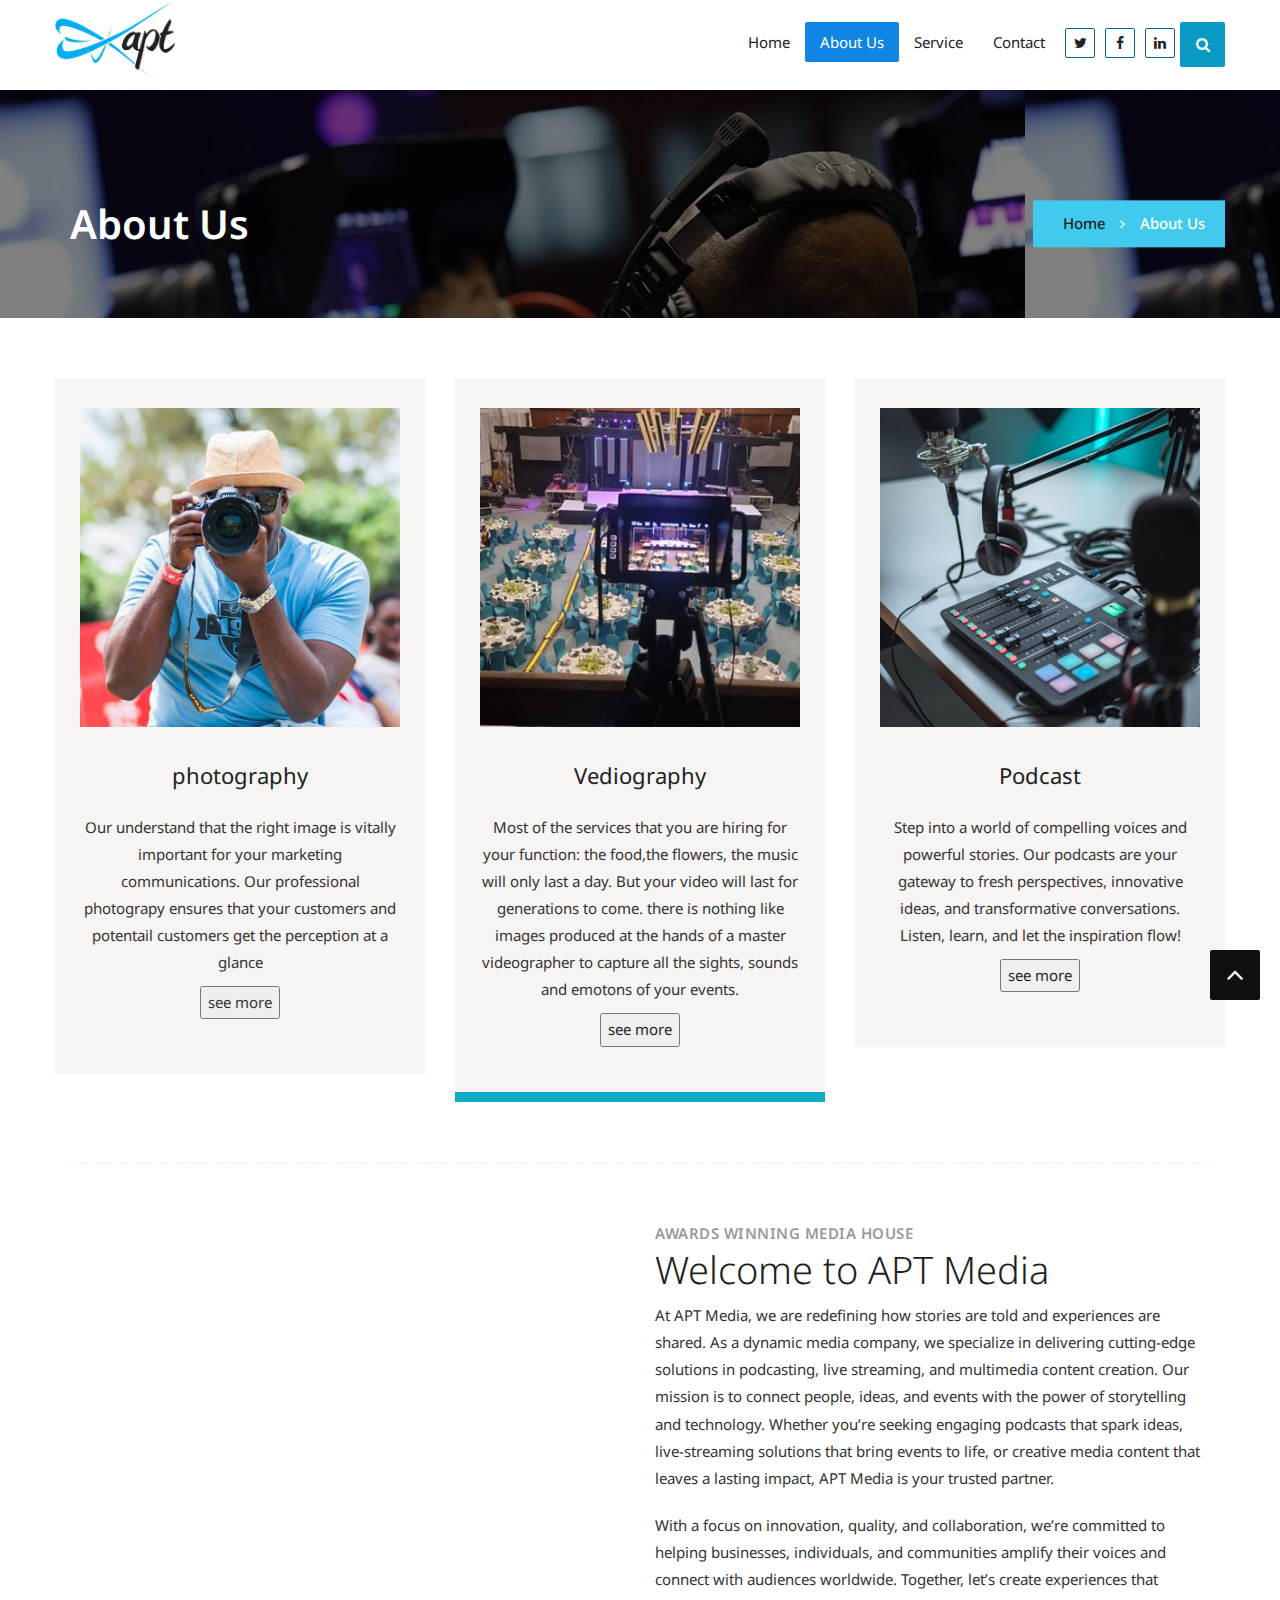
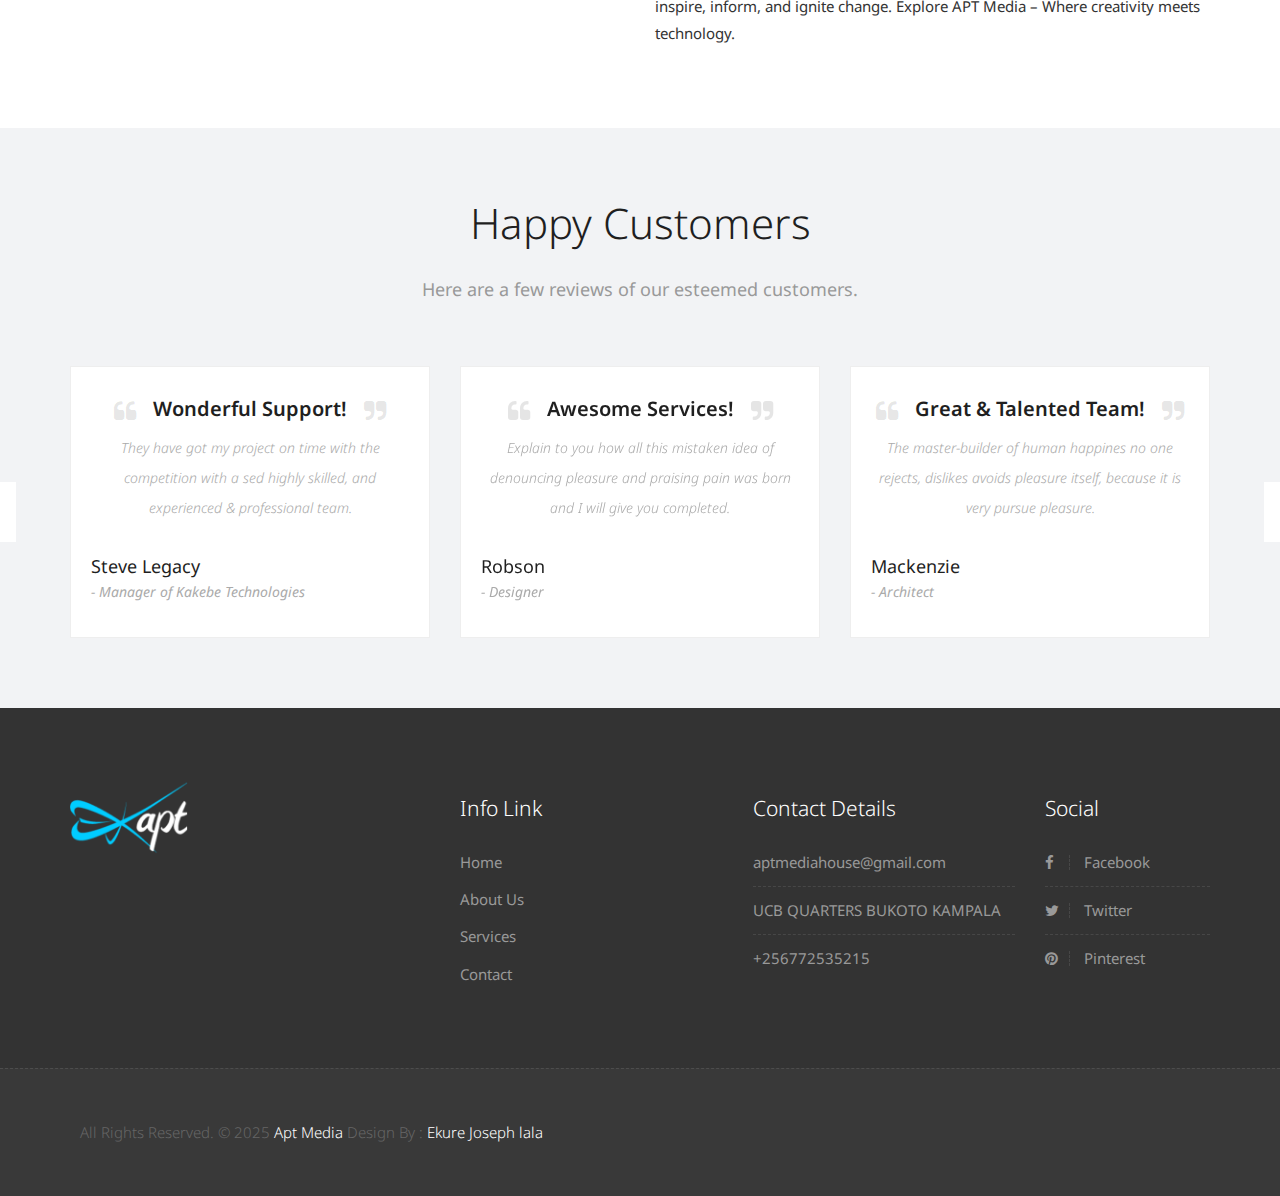
==== commit b5b6ae54: "second" ====
--- a/about.html
+++ b/about.html
@@ -9,14 +9,14 @@
 <meta name="viewport" content="width=device-width, minimum-scale=1.0, maximum-scale=1.0, user-scalable=no">
 
 <!-- Site Metas -->
-<title>CITY Real Estate - Responsive HTML5 Landing Page Template</title>
+<title>Apt Media</title>
 <meta name="keywords" content="">
 <meta name="description" content="">
 <meta name="author" content="">
 
 <!-- Site Icons -->
-<link rel="shortcut icon" href="images/favicon.ico" type="image/x-icon" />
-<link rel="apple-touch-icon" href="images/apple-touch-icon.png">
+<link rel="shortcut icon" href="images/_apt_logo.png" type="image/_apt_logo" />
+<link rel="_apt_logo" href="images/_apt_logo.png">
 
 <!-- Bootstrap CSS -->
 <link rel="stylesheet" href="css/bootstrap.min.css">
@@ -60,8 +60,7 @@
                         <span class="icon-bar"></span>
                         <span class="icon-bar"></span>
                     </button>
-                    <a class="navbar-brand" href="index.html"><img src="images/logos/goodlord.png" alt="image"
-                            width="180px" style="margin-top:-70px ;"></a>
+                    <a class="navbar-brand" href="index.html"><img src="images/logos/apt white logo.png" alt="image" width="120px" style="margin-top:-20px ;" ></a>
                 </div>
                 <div id="navbar" class="navbar-collapse collapse">
                     <ul class="nav navbar-nav navbar-right">
@@ -107,58 +106,63 @@
     <div class="about-box">
         <div class="container">
             <div class="row">
-                <div class="top-feature owl-carousel owl-theme">
-                    <div class="item">
-                        <div class="single-feature">
-                            <div class="icon"><img src="uploads/icon-01.png" class="img-responsive" alt=""></div>
-                            <h4><a href="#">Full Furnished</a></h4>
-                            <p>Goodlord real estates has fully furnished homes and houses that give you the feel of
-                                home. </p>
-                        </div>
-                    </div>
-                    <div class="item">
-                        <div class="single-feature">
-                            <div class="icon"><img src="uploads/icon-02.png" class="img-responsive" alt=""></div>
-                            <h4><a href="#">Living Inside a Nature</a></h4>
-                            <p>Goodlord also has homes with beautiful scenaries of nature that are bound to bring you
-                                inner peace.</p>
-                        </div>
-                    </div>
-                    <div class="item">
-                        <div class="single-feature">
-                            <div class="icon"><img src="uploads/icon-03.png" class="img-responsive" alt=""></div>
-                            <h4><a href="#">Luxurious Fittings</a></h4>
-                            <p>Goodlord also has the best when it comes to the feel of a luxurious living</p>. </p>
-                        </div>
-                    </div>
-                    <div class="item">
-                        <div class="single-feature">
-                            <div class="icon"><img src="uploads/icon-04.png" class="img-responsive" alt=""></div>
-                            <h4><a href="#">Non Stop Security</a></h4>
-                            <p>As Goodlord we also makes sure that all our customers get top security through the highly
-                                trained security personnel and the CCTV cameras . </p>
-                        </div>
-                    </div>
-                </div>
-            </div>
-
+				<div class="top-feature owl-carousel owl-theme">
+					<div class="item">
+						<div class="single-feature">
+							<div class="icon"><img src="uploads/apt5.png" class="img-responsive" alt=""></div>
+							<h4><a href="#">Vediography</a></h4>
+							<p> Most of the services that you are hiring for your function: the food,the flowers, the 
+                                music will only last a day. But your video will last for generations to come. there is nothing 
+                                like images produced at the hands of a master videographer to capture all the sights, sounds and 
+                                emotons of your events. </p>
+                            <button><a href="https://youtu.be/tOV8khYAfiA">see more</a></button>
+						</div> 
+                      
+					</div>
+					<div class="item">
+						<div class="single-feature">
+							<div class="icon"><img src="uploads/Podcast Equipment.png" class="img-responsive" alt=""></div>
+							<h4><a href="#">Podcast</a></h4>
+							<p>Step into a world of compelling voices and powerful stories. Our podcasts are your gateway to fresh perspectives, innovative ideas, and transformative conversations. Listen, learn, and let the inspiration flow!</p>
+                            <button><a href="https://youtube.com/@studio84ug">see more</a></button>
+						</div> 
+					</div>
+					<div class="item">
+						<div class="single-feature">
+							<div class="icon"><img src="uploads/apt4.png" class="img-responsive" alt=""></div>
+							<h4><a href="#">Live Streaming</a></h4>
+							<p>Experience the thrill of the moment with our live streams! From breaking news to exclusive events, we bring the world to you in real time. Don’t just watch – immerse yourself </p>
+                            <button><a href="https://youtube.com/@aptmedia">see more</a></button>
+						</div> 
+					</div>
+					<div class="item">
+						<div class="single-feature">
+							<div class="icon"><img src="uploads/Apt photography.jpg" class="img-responsive" alt=""></div>
+							<h4><a href="#">photography</a></h4>
+							<p>Our understand that the right image is vitally important for your marketing communications. Our professional photograpy ensures that  your customers and potentail customers get the perception at a glance </p>
+                            <button>see more</button>
+						</div> 
+					</div>
+				</div>
+			</div>
             <hr class="hr1">
 
             <div class="row">
                 <div class="col-md-6">
                     <div class="post-media wow fadeIn" style="visibility: visible; animation-name: fadeIn;">
-                        <img src="images/em26_25.jpg" alt="" class="img-responsive">
+                        <img src="images/Apt Livestreaming.jpg" alt="" class="img-responsive">     
                     </div><!-- end media -->
                 </div>
                 <div class="col-md-6">
                     <div class="message-box right-ab">
-                        <h4>Awards Winning Real Estate Company</h4>
-                        <h2>Welcome to Goodlord Real Estates</h2>
-                        <p>Because of our esteemed customers and committed staff we were able to receive the Business
-                            Award for most successful real estate company in lira.</p>
-                        <p>Our dedication shall forever remain the same and we shall continue to provide you the best
-                            real estate service in Lira. </p>
-                        <a href="#" class="btn btn-light btn-radius grd1 btn-brd"> </a>
+                        <h4>Awards Winning Media House</h4>
+                        <h2>Welcome to APT Media</h2>
+                        <p>At APT Media, we are redefining how stories are told and experiences are shared. As a dynamic media company, we specialize in delivering cutting-edge solutions in podcasting, live streaming, and multimedia content creation. Our mission is to connect people, ideas, and events with the power of storytelling and technology.
+                          Whether you’re seeking engaging podcasts that spark ideas, live-streaming solutions that bring events to life, or creative media content that leaves a lasting impact, APT Media is your trusted partner.</p>
+                        <p>With a focus on innovation, quality, and collaboration, we’re committed to helping businesses, individuals, and communities amplify their voices and connect with audiences worldwide. Together, let’s create experiences that inspire, inform, and ignite change.
+
+                            Explore APT Media – Where creativity meets technology. </p>
+                       
                     </div>
                 </div>
             </div>
@@ -278,7 +282,7 @@
                 <div class="col-md-4 col-sm-4 col-xs-12">
                     <div class="widget clearfix">
                         <div class="widget-title">
-                            <img src="images/logos/logo-realestate.png" alt="">
+                            <img src="images/logos/_apt_logo.png" alt="" width="120px" style="margin-top:-20px">
                         </div>
                         <p> </p>
                         <p></p>
@@ -292,10 +296,10 @@
                         </div>
 
                         <ul class="twitter-widget footer-links">
-                            <li><a href="#"> Home </a></li>
-                            <li><a href="#"> About Us </a></li>
-                            <li><a href="#"> Services</a></li>
-                            <li><a href="#"> Contact</a></li>
+                            <li><a href="index.html"> Home </a></li>
+                            <li><a href="about.html"> About Us </a></li>
+                            <li><a href="service.html"> Services</a></li>
+                            <li><a href="contact.html"> Contact</a></li>
                         </ul><!-- end links -->
                     </div><!-- end clearfix -->
                 </div><!-- end col -->
@@ -307,9 +311,9 @@
                         </div>
 
                         <ul class="footer-links">
-                            <li><a href="mailto:#">info@goodlordrealestate.com</a></li>
-                            <li>PO Box 161 Lira Uganda</li>
-                            <li>+256 3 8376 6284</li>
+                            <li><a href="mailto:#">aptmediahouse@gmail.com</a></li>
+                            <li>UCB QUARTERS BUKOTO KAMPALA</li>
+                            <li>+256772535215</li>
                         </ul><!-- end links -->
                     </div><!-- end clearfix -->
                 </div><!-- end col -->
@@ -337,8 +341,8 @@
         <div class="container">
             <div class="footer-distributed">
                 <div class="footer-left">
-                    <p class="footer-company-name">All Rights Reserved. &copy; 2025 <a href="#">Goodlord Real Estate</a>
-                        Design By : <a href="https://html.design/">Group 5</a></p>
+                    <p class="footer-company-name">All Rights Reserved. &copy; 2025 <a href="#">Apt Media</a>
+                        Design By : <a href="https://html.design/">Ekure Joseph lala</a></p>
                 </div>
 
 
--- a/style.css
+++ b/style.css
@@ -371,6 +371,7 @@
 
 .megamenu .dropdown-menu {
     left: auto;
+    right: auto;
 }
 
 .megamenu .megamenu-content {
@@ -628,7 +629,7 @@
     overflow: hidden;
     position: relative;
     background-position: center center;
-    vertical-align: sub 2px;	
+   
     width: 100%;
     z-index: 2;
 } 
@@ -1101,7 +1102,7 @@
 -------------------------------------------------------------------*/
 
 .about-box{
-	padding: 70px 0px;
+	padding: 60px 0px;
 }
 
 .single-feature {
@@ -1418,7 +1419,7 @@
 
 .post-media {
     position: relative;
-	border: 8px solid #a8cf45;	
+	border: 8px solid #0b5e95;	
 }
 
 .post-media img {
@@ -2561,7 +2562,7 @@
 -------------------------------------------------------------------*/
 
 .all-title-box{
-	background: url(uploads/apt7.png);
+	background: url(uploads/apt6.jpg);
 	position: relative;
 	padding: 200px 0 70px 0px;
 	margin-bottom: 0px;
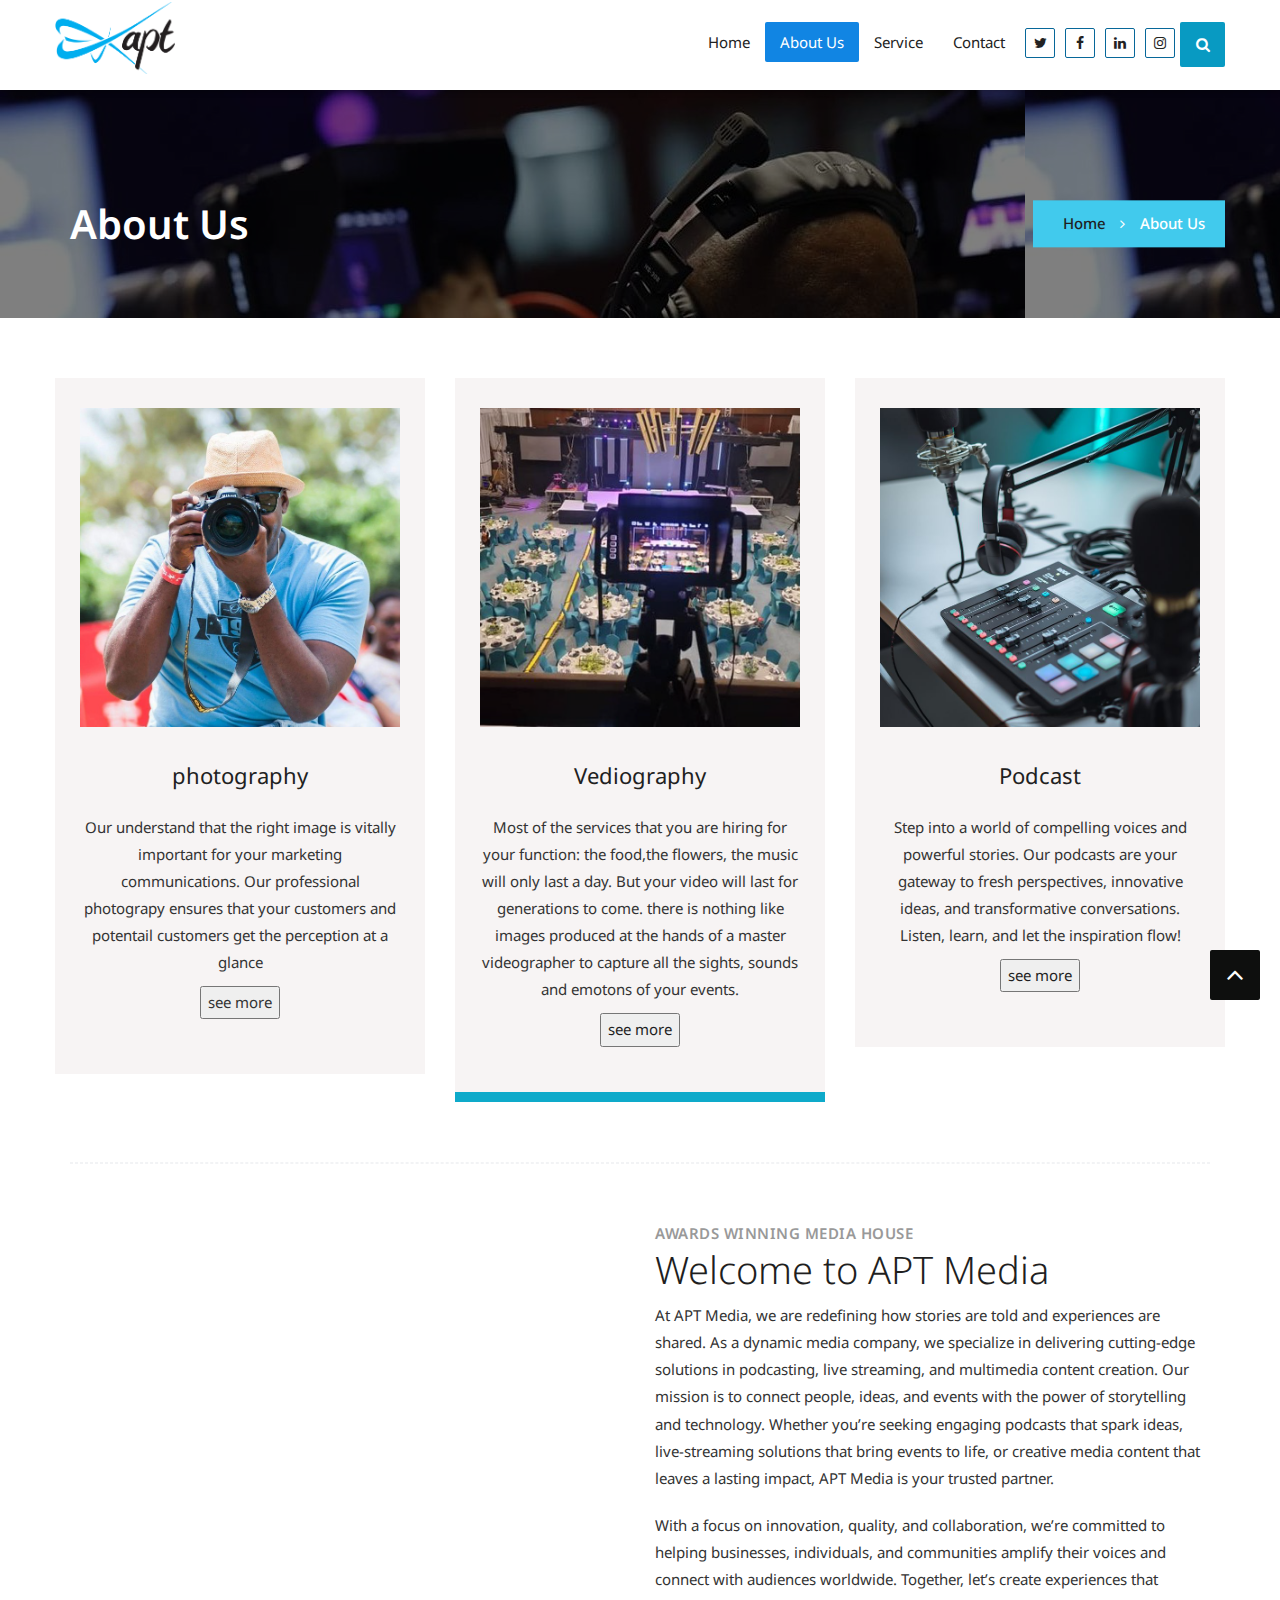
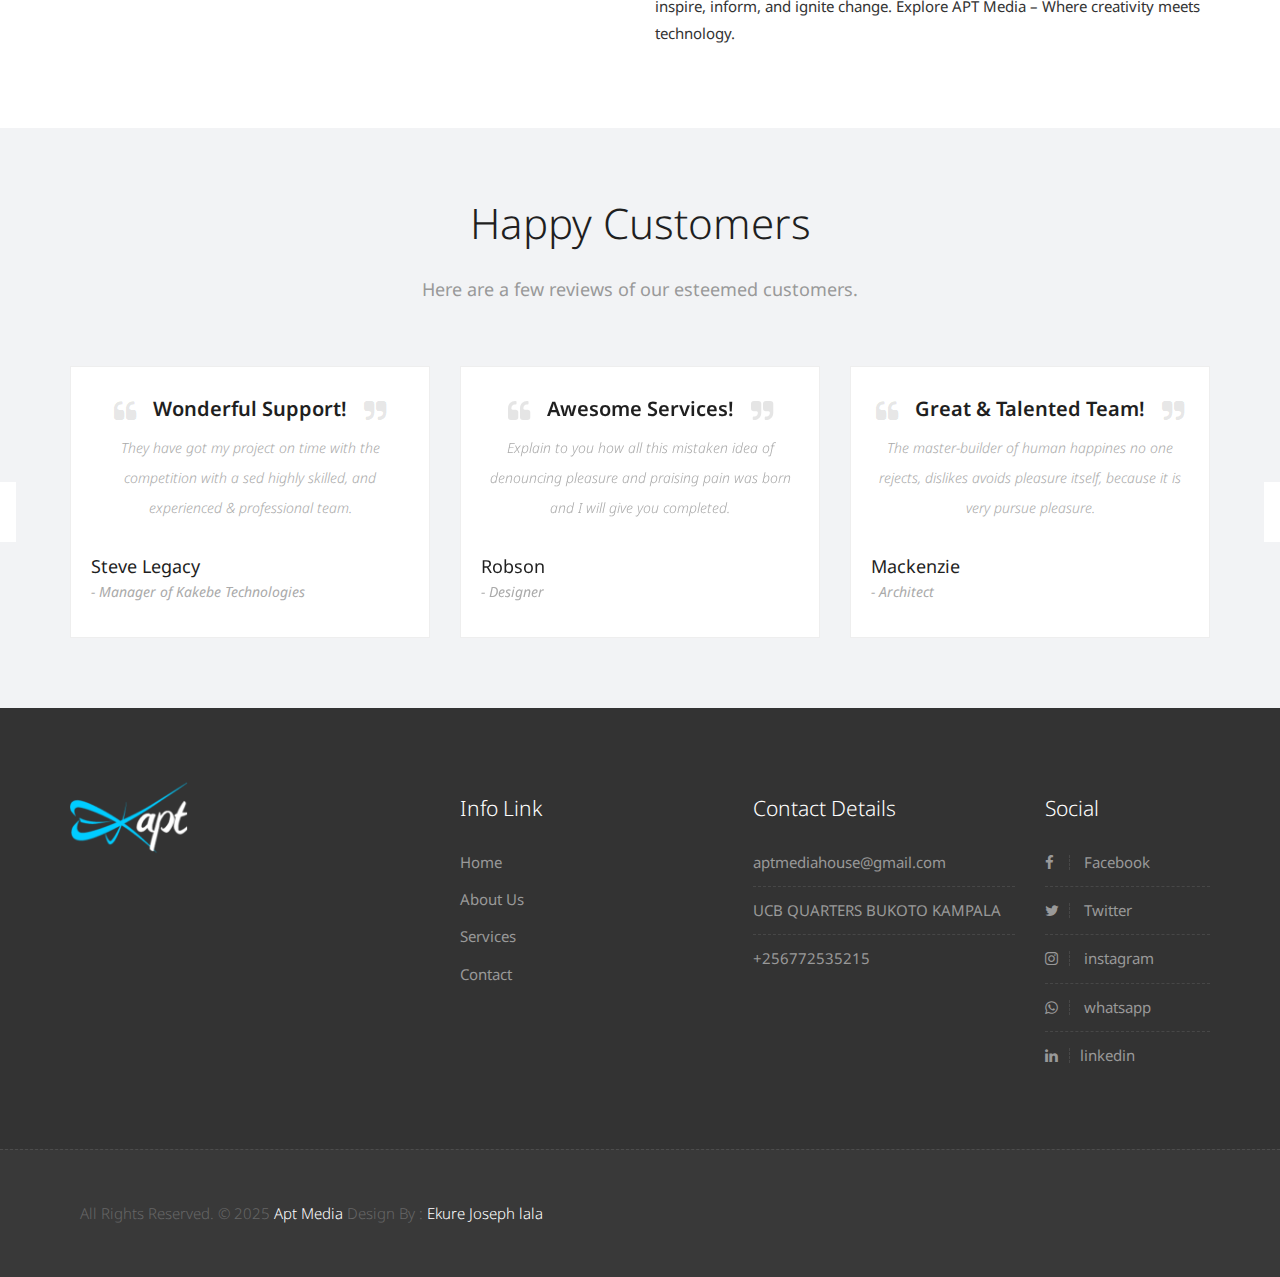
==== commit dcddcab5: "lst changes" ====
--- a/about.html
+++ b/about.html
@@ -68,9 +68,10 @@
                         <li><a class="active" href="about.html">About us </a></li>
                         <li><a href="service.html">Service</a></li>
                         <li><a href="contact.html">Contact</a></li>
-                        <li class="social-links"><a href="#"><i class="fa fa-twitter global-radius"></i></a></li>
-                        <li class="social-links"><a href="#"><i class="fa fa-facebook global-radius"></i></a></li>
-                        <li class="social-links"><a href="#"><i class="fa fa-linkedin global-radius"></i></a></li>
+                        <li class="social-links"><a href="https://twitter.com/aptmediaug"><i class="fa fa-twitter global-radius"></i></a></li>
+                        <li class="social-links"><a href="https://www.facebook.com/aptmediaug"><i class="fa fa-facebook global-radius"></i></a></li>
+                        <li class="social-links"><a href="https://www.linkedin.com/in/solomon-tumwesigye-95634251/"><i class="fa fa-linkedin global-radius"></i></a></li>
+                        <li class="social-links"><a href="https://www.instagram.com/aptmediaug/"><i class="fa fa-instagram global-radius"></i></a></li>
                         <li class="search-option">
                             <button class="search tran3s dropdown-toggle" id="searchDropdown" data-toggle="dropdown"
                                 aria-haspopup="true" aria-expanded="false"><i class="fa fa-search"
@@ -324,11 +325,11 @@
                             <h3>Social</h3>
                         </div>
                         <ul class="footer-links">
-                            <li><a href="#"><i class="fa fa-facebook"></i> Facebook</a></li>
-
-                            <li><a href="#"><i class="fa fa-twitter"></i> Twitter</a></li>
-
-                            <li><a href="#"><i class="fa fa-pinterest"></i> Pinterest</a></li>
+                            <li><a href="https://www.facebook.com/aptmediaug"><i class="fa fa-facebook"></i> Facebook</a></li>
+                            <li><a href="https://twitter.com/aptmediaug"><i class="fa fa-twitter"></i> Twitter</a></li>
+                            <li><a href="https://www.instagram.com/aptmediaug/"><i class="fa fa-instagram"></i> instagram</a></li>
+                            <li><a href="https://wa.me/256701557333"><i class="fa fa-whatsapp"></i> whatsapp</a></li>
+                            <li><a href="https://www.linkedin.com/in/solomon-tumwesigye-95634251/"><i class="fa fa-linkedin"></i>linkedin</a></li>
                         </ul><!-- end links -->
                     </div><!-- end clearfix -->
                 </div><!-- end col -->
